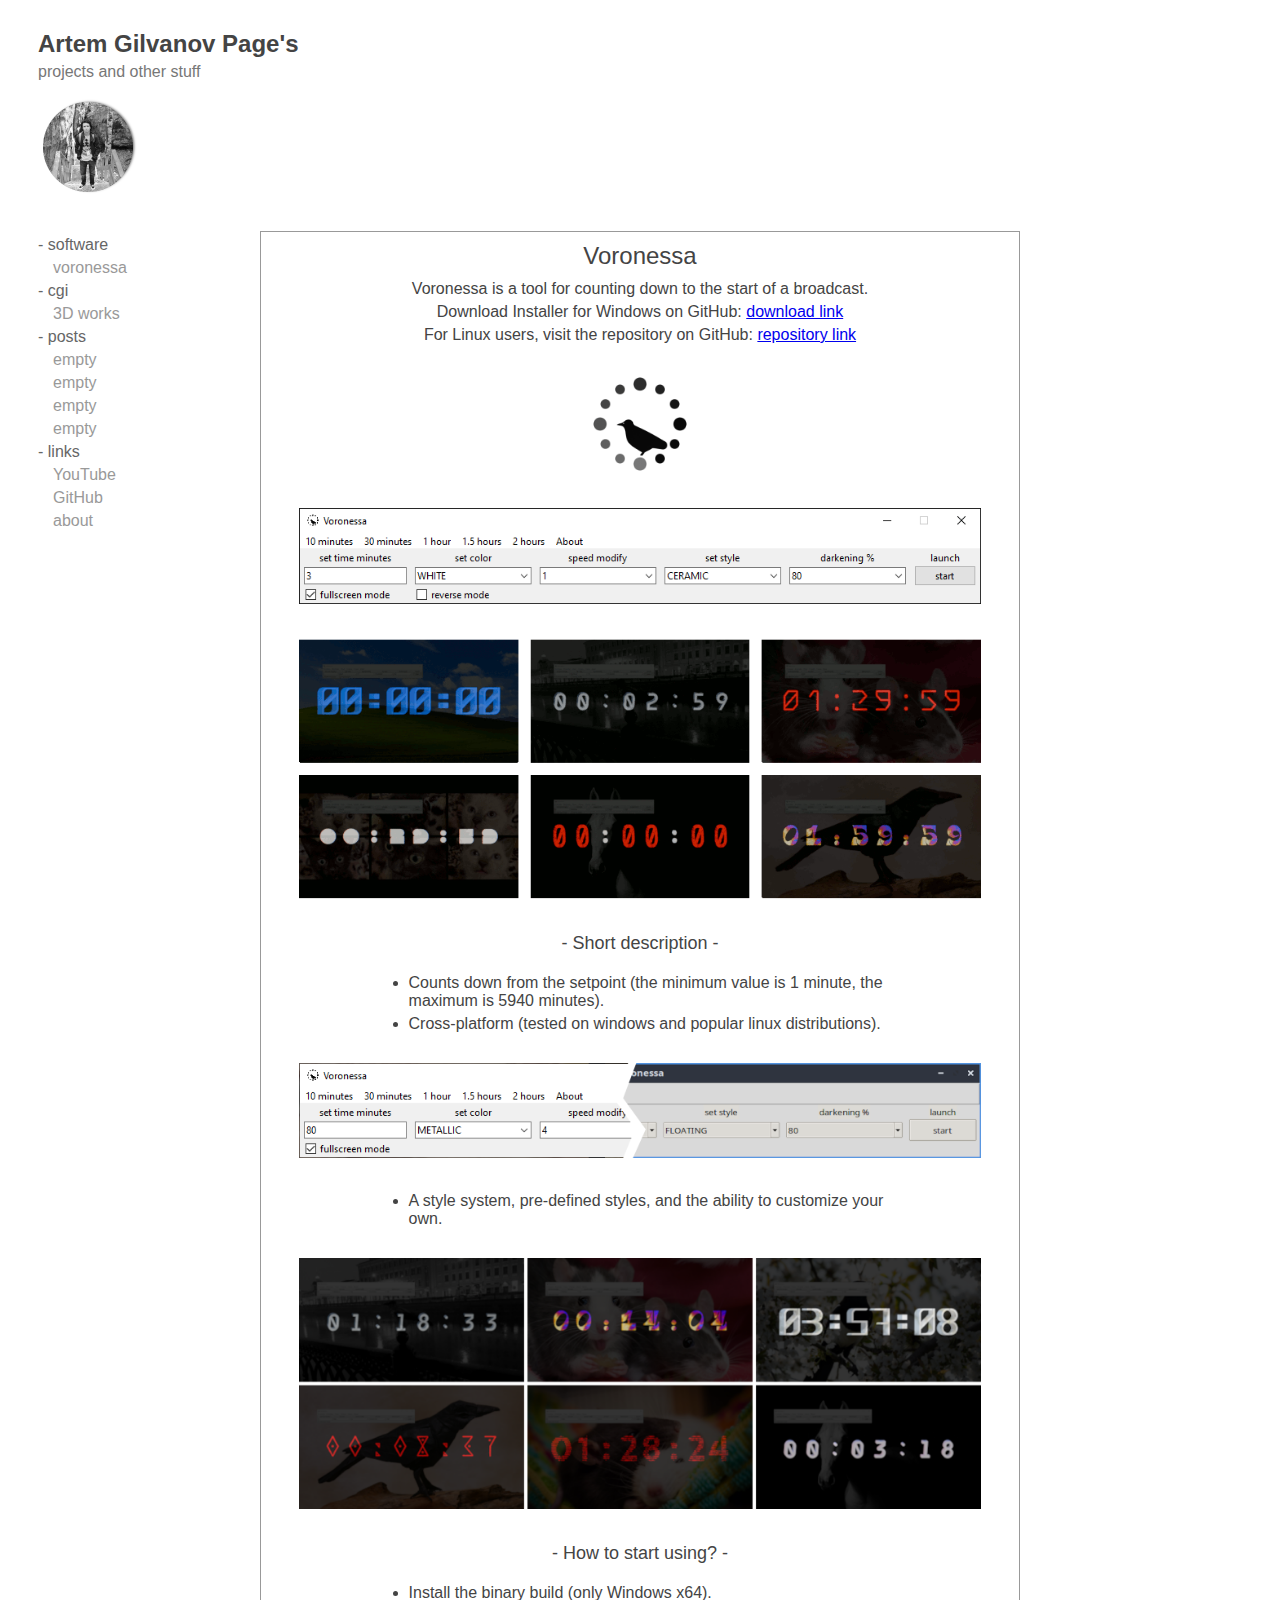
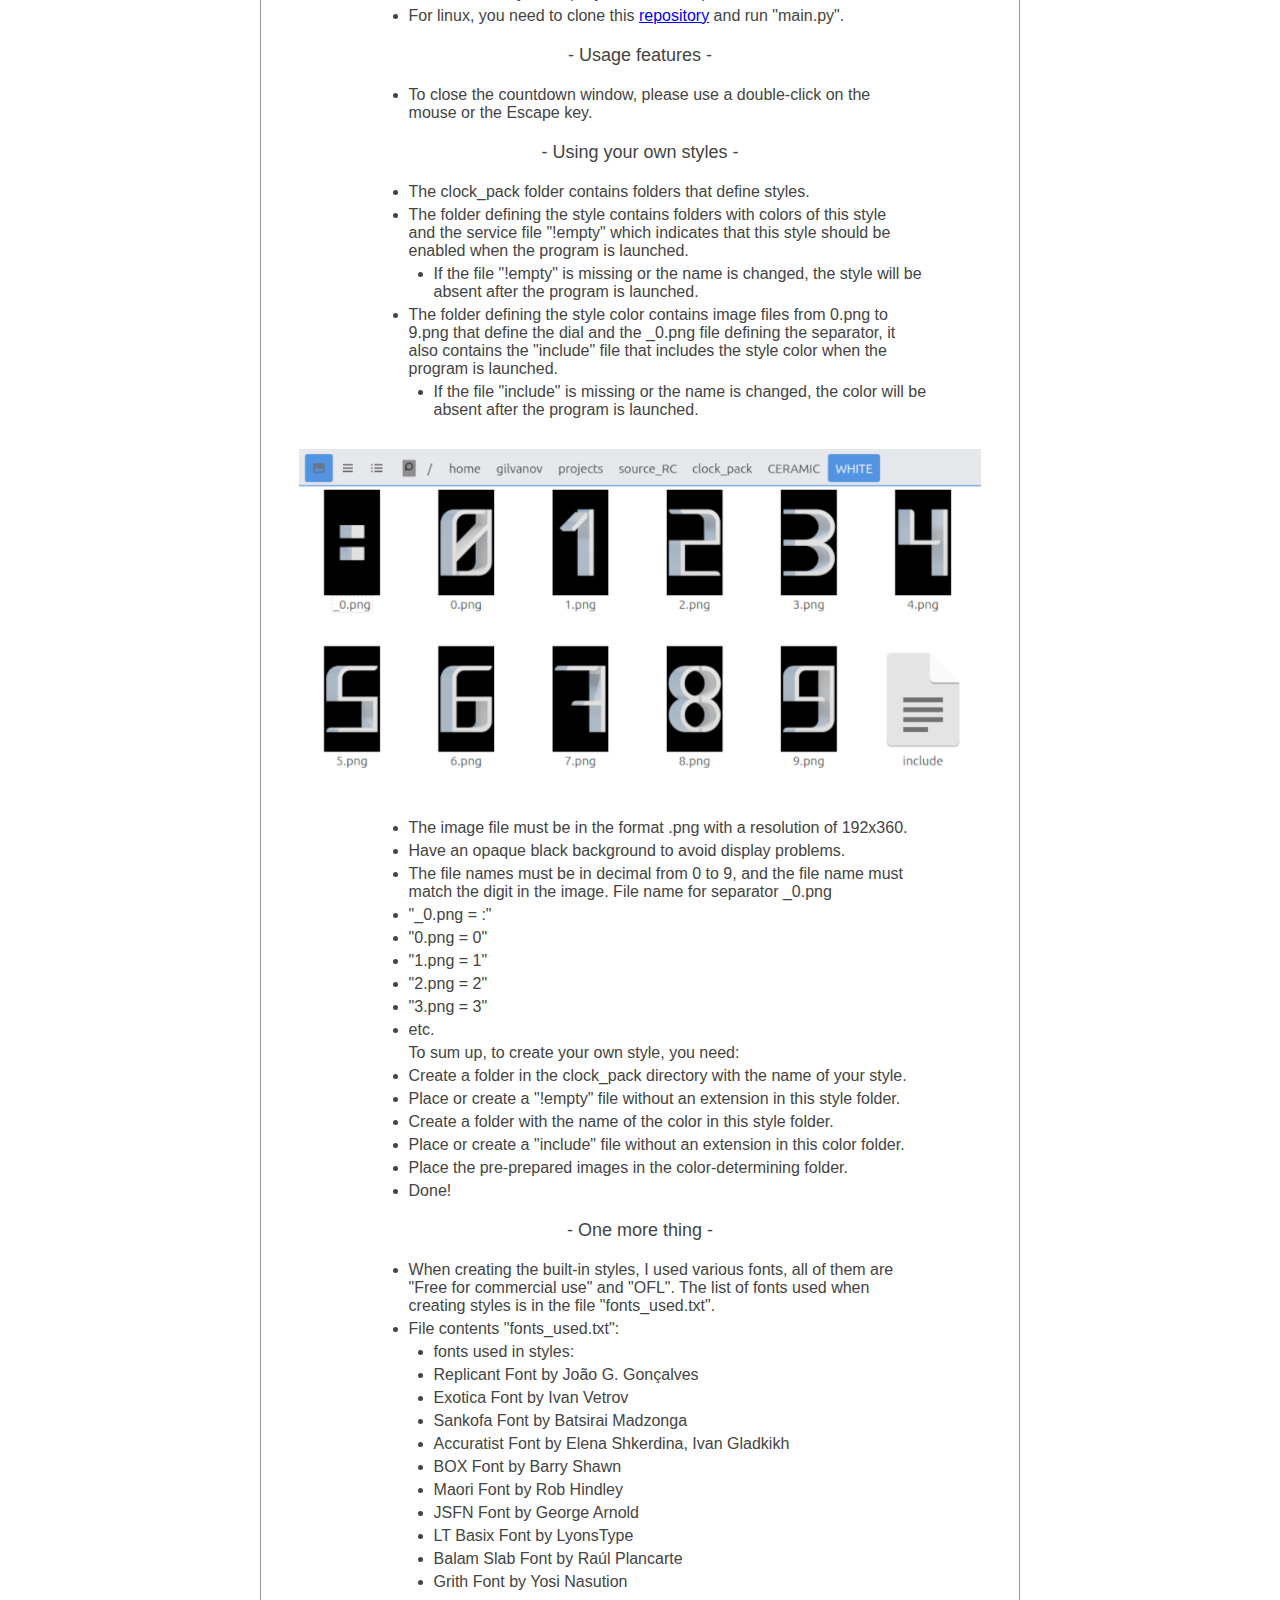
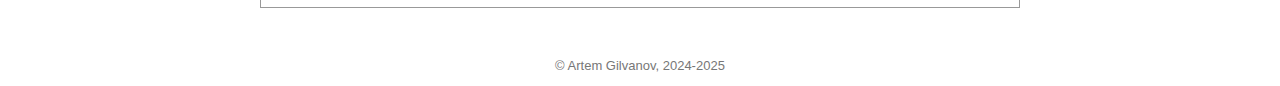
==== voronessa.html @ c4e504c0 "update" ====
<!DOCTYPE HTML>
<html>
<head>
<title>Artem Gilvanov Page's</title>
<link rel="stylesheet" href="style.css">
</head>
<body>

<div class="header">
<h2 class="header_logo">Artem Gilvanov Page's</h2>
<p class="header_title">projects and other stuff</p>
<div class="logo_image">
<a href="index.html"><img src="logo.png" alt="it's me" width="100" height="100"></a>
</div>
</div>

<div class="sidebar">
<p class="menu_item">- software</p>
<p class="menu_item_margin"><a class="link" href="voronessa.html">voronessa</a></p>

<p class="menu_item">- cgi</p>
<p class="menu_item_margin"><a class="link" href="three_d.html">3D works</a></p>

<p class="menu_item">- posts</p>
<p class="menu_item_margin"><a class="link" href="post_1.html">empty</a></p>
<p class="menu_item_margin"><a class="link" href="post_2.html">empty</a></p>
<p class="menu_item_margin"><a class="link" href="post_3.html">empty</a></p>
<p class="menu_item_margin"><a class="link" href="post_4.html">empty</a></p>

<p class="menu_item">- links</p>
<p class="menu_item_margin"><a class="link" href="https://youtube.com/@g-metra">YouTube</a></p>
<p class="menu_item_margin"><a class="link" href="https://github.com/g-metra">GitHub</a></p>
<p class="menu_item_margin"><a class="link" href="about.html">about</a></p>
</div>

<div class="content_box">
<p class="content_title">Voronessa</p>
<p class="content_label">Voronessa is a tool for counting down to the start of a broadcast.</p>
<p class="content_label">Download Installer for Windows on GitHub: <a href="https://github.com/g-metra/voronessa/releases/tag/v1.0.3">download link</a></p>
<p class="content_label">For Linux users, visit the repository on GitHub: <a href="https://github.com/g-metra/voronessa">repository link</a></p>

<div class="image_box">
<img class="content_image" src="voronessa_icon.png" width="100" height="100">
</div>

<div class="image_box">
<img class="content_image" src="voronessa_app.png" width="836" height="117">
</div>

<div class="image_box">
<img class="content_image" src="voronessa_animation.gif" width="836" height="320">
</div>

<p class="content_heading">- Short description -</p>
<ul>
<li class="content_list">Counts down from the setpoint (the minimum value is 1 minute, the maximum is 5940 minutes).</li>
<li class="content_list">Cross-platform (tested on windows and popular linux distributions).</li>
</ul>

<div class="image_box">
<img class="content_image" src="voronessa_crossplatform.png" width="836" height="117">
</div>

<ul>
<li class="content_list">A style system, pre-defined styles, and the ability to customize your own.</li>
</ul>

<div class="image_box">
<img class="content_image" src="voronessa_styles.png" width="836" height="307">
</div>

<p class="content_heading">- How to start using? -</p>
<ul>
<li class="content_list">Install the binary build (only Windows x64).</li>
<li class="content_list">For linux, you need to clone this <a href="https://github.com/g-metra/voronessa">repository</a> and run "main.py".</li>
</ul>

<p class="content_heading">- Usage features -</p>
<ul>
<li class="content_list">To close the countdown window, please use a double-click on the mouse or the Escape key.</li>
</ul>

<p class="content_heading">- Using your own styles -</p>
<ul>
<li class="content_list">The clock_pack folder contains folders that define styles.</li>
<li class="content_list">The folder defining the style contains folders with colors of this style and the service file "!empty" which indicates that this style should be enabled when the program is launched.</li>
<li class="content_list content_list_offset">If the file "!empty" is missing or the name is changed, the style will be absent after the program is launched.</li>
<li class="content_list">The folder defining the style color contains image files from 0.png to 9.png that define the dial and the _0.png file defining the separator, it also contains the "include" file that includes the style color when the program is launched.</li>
<li class="content_list content_list_offset">If the file "include" is missing or the name is changed, the color will be absent after the program is launched.</li>
</ul>

<div class="image_box">
<img class="content_image" src="voronessa_styles_directory.png" width="836" height="307">
</div>

<ul>
<li class="content_list">The image file must be in the format .png with a resolution of 192x360.</li>
<li class="content_list">Have an opaque black background to avoid display problems.</li>
<li class="content_list">The file names must be in decimal from 0 to 9, and the file name must match the digit in the image. File name for separator _0.png</li>
<li class="content_list">"_0.png = :"</li>
<li class="content_list">"0.png = 0"</li>
<li class="content_list">"1.png = 1"</li>
<li class="content_list">"2.png = 2"</li>
<li class="content_list">"3.png = 3"</li>
<li class="content_list">etc.</li>
<p class="content_list">To sum up, to create your own style, you need:</p>
<li class="content_list">Create a folder in the clock_pack directory with the name of your style.</li>
<li class="content_list">Place or create a "!empty" file without an extension in this style folder.</li>
<li class="content_list">Create a folder with the name of the color in this style folder.</li>
<li class="content_list">Place or create a "include" file without an extension in this color folder.</li>
<li class="content_list">Place the pre-prepared images in the color-determining folder.</li>
<li class="content_list">Done!</li>
</ul>

<p class="content_heading">- One more thing -</p>

<ul>
<li class="content_list">When creating the built-in styles, I used various fonts, all of them are "Free for commercial use" and "OFL". The list of fonts used when creating styles is in the file "fonts_used.txt".</li>
<li class="content_list">File contents "fonts_used.txt":</li>
<li class="content_list content_list_offset">fonts used in styles:</li>
<li class="content_list content_list_offset">Replicant Font by João G. Gonçalves</li>
<li class="content_list content_list_offset">Exotica Font by Ivan Vetrov</li>
<li class="content_list content_list_offset">Sankofa Font by Batsirai Madzonga</li>
<li class="content_list content_list_offset">Accuratist Font by Elena Shkerdina, Ivan Gladkikh</li>
<li class="content_list content_list_offset">BOX Font by Barry Shawn</li>
<li class="content_list content_list_offset">Maori Font by Rob Hindley</li>
<li class="content_list content_list_offset">JSFN Font by George Arnold</li>
<li class="content_list content_list_offset">LT Basix Font by LyonsType</li>
<li class="content_list content_list_offset">Balam Slab Font by Raúl Plancarte</li>
<li class="content_list content_list_offset">Grith Font by Yosi Nasution</li>
</ul>


</div>

<div class="footer">
<p class="footer_label">© Artem Gilvanov, 2024-2025</p>
</div>
</body>
</html>
---- style.css ----
.header{
    margin-top: 30px;
    margin-bottom: 30px;
}

.sidebar {
    float: left;
    width: 15%;
}

.content_box {
    width: 60%;
    margin-left: auto;
    margin-right: auto;
    border-width: thin;
    border-style: solid;
    border-color: #999999;
    margin-bottom: 50px;
}

.footer {
    width: 50%;
    margin-left: auto;
    margin-right: auto;
}

.footer_label {
    font-family: Arial, Helvetica, Ubuntu, Liberation;
    color: #777777;
    font-size: small;
    text-align: center;
}

.content_title {
    text-align: center;
    color: #444444;
    font-family: Arial, Helvetica, Ubuntu, Liberation;
    font-size: x-large;
    margin-top: 10px;
    margin-bottom: 10px;
    width: 70%;
    margin-left: auto;
    margin-right: auto;
}

.content_label {
    text-align: center;
    color: #444444;
    font-family: Arial, Helvetica, Ubuntu, Liberation;
    font-size: medium;
    margin-top: 5px;
    margin-bottom: 5px;
    width: 70%;
    margin-left: auto;
    margin-right: auto;
}

.content_heading {
    text-align: center;
    color: #444444;
    font-family: Arial, Helvetica, Ubuntu, Liberation;
    font-size: large;
    margin-top: 20px;
    margin-bottom: 20px;
    width: 70%;
    margin-left: auto;
    margin-right: auto;
}

.content_list {
    text-align: left;
    color: #444444;
    font-family: Arial, Helvetica, Ubuntu, Liberation;
    font-size: medium;
    margin-top: 5px;
    margin-bottom: 5px;
    width: 70%;
    margin-left: auto;
    margin-right: auto;
}

.content_list_offset {
    position: relative;
    left: 25px;
}

.content_image {
    max-width: 100%;
    height: auto;
}

.image_box {
    margin-left: auto;
    margin-right: auto;
    margin-top: 30px;
    margin-bottom: 30px;
    width: 90%;
    text-align: center;
}

.link:link {
    font-family: Arial, Helvetica, Ubuntu, Liberation;
    color: #999999;
    font-size: medium;
    margin-top: 5px;
    margin-bottom: 5px;
    text-decoration: none;
}

.link:visited {
    font-family: Arial, Helvetica, Ubuntu, Liberation;
    color: #999999;
    font-size: medium;
    margin-top: 5px;
    margin-bottom: 5px;
}

.link:hover {
    font-family: Arial, Helvetica, Ubuntu, Liberation;
    color: #666666;
    font-size: medium;
    margin-top: 5px;
    margin-bottom: 5px;
}

.link:active {
    font-family: Arial, Helvetica, Ubuntu, Liberation;
    color: #999999;
    font-size: medium;
    margin-top: 5px;
    margin-bottom: 5px;
}

.logo_image {
    margin-left: 30px;
}

.header_logo {
    font-family: Arial, Helvetica, Ubuntu, Liberation;
    color: #444444;
    font-size: x-large;
    margin-top: 5px;
    margin-bottom: 5px;
    margin-left: 30px;
}

.header_title {
    font-family: Arial, Helvetica, Ubuntu, Liberation;
    color: #777777;
    font-size: medium;
    margin-top: 0px;
    margin-left: 30px;
}

.menu_item {
    font-family: Arial, Helvetica, Ubuntu, Liberation;
    color: #666666;
    font-size: medium;
    margin-top: 5px;
    margin-bottom: 5px;
    margin-left: 30px;
}

.menu_item_margin {
    font-family: Arial, Helvetica, Ubuntu, Liberation;
    color: #888888;
    font-size: medium;
    margin-top: 5px;
    margin-bottom: 5px;
    margin-left: 45px;
}
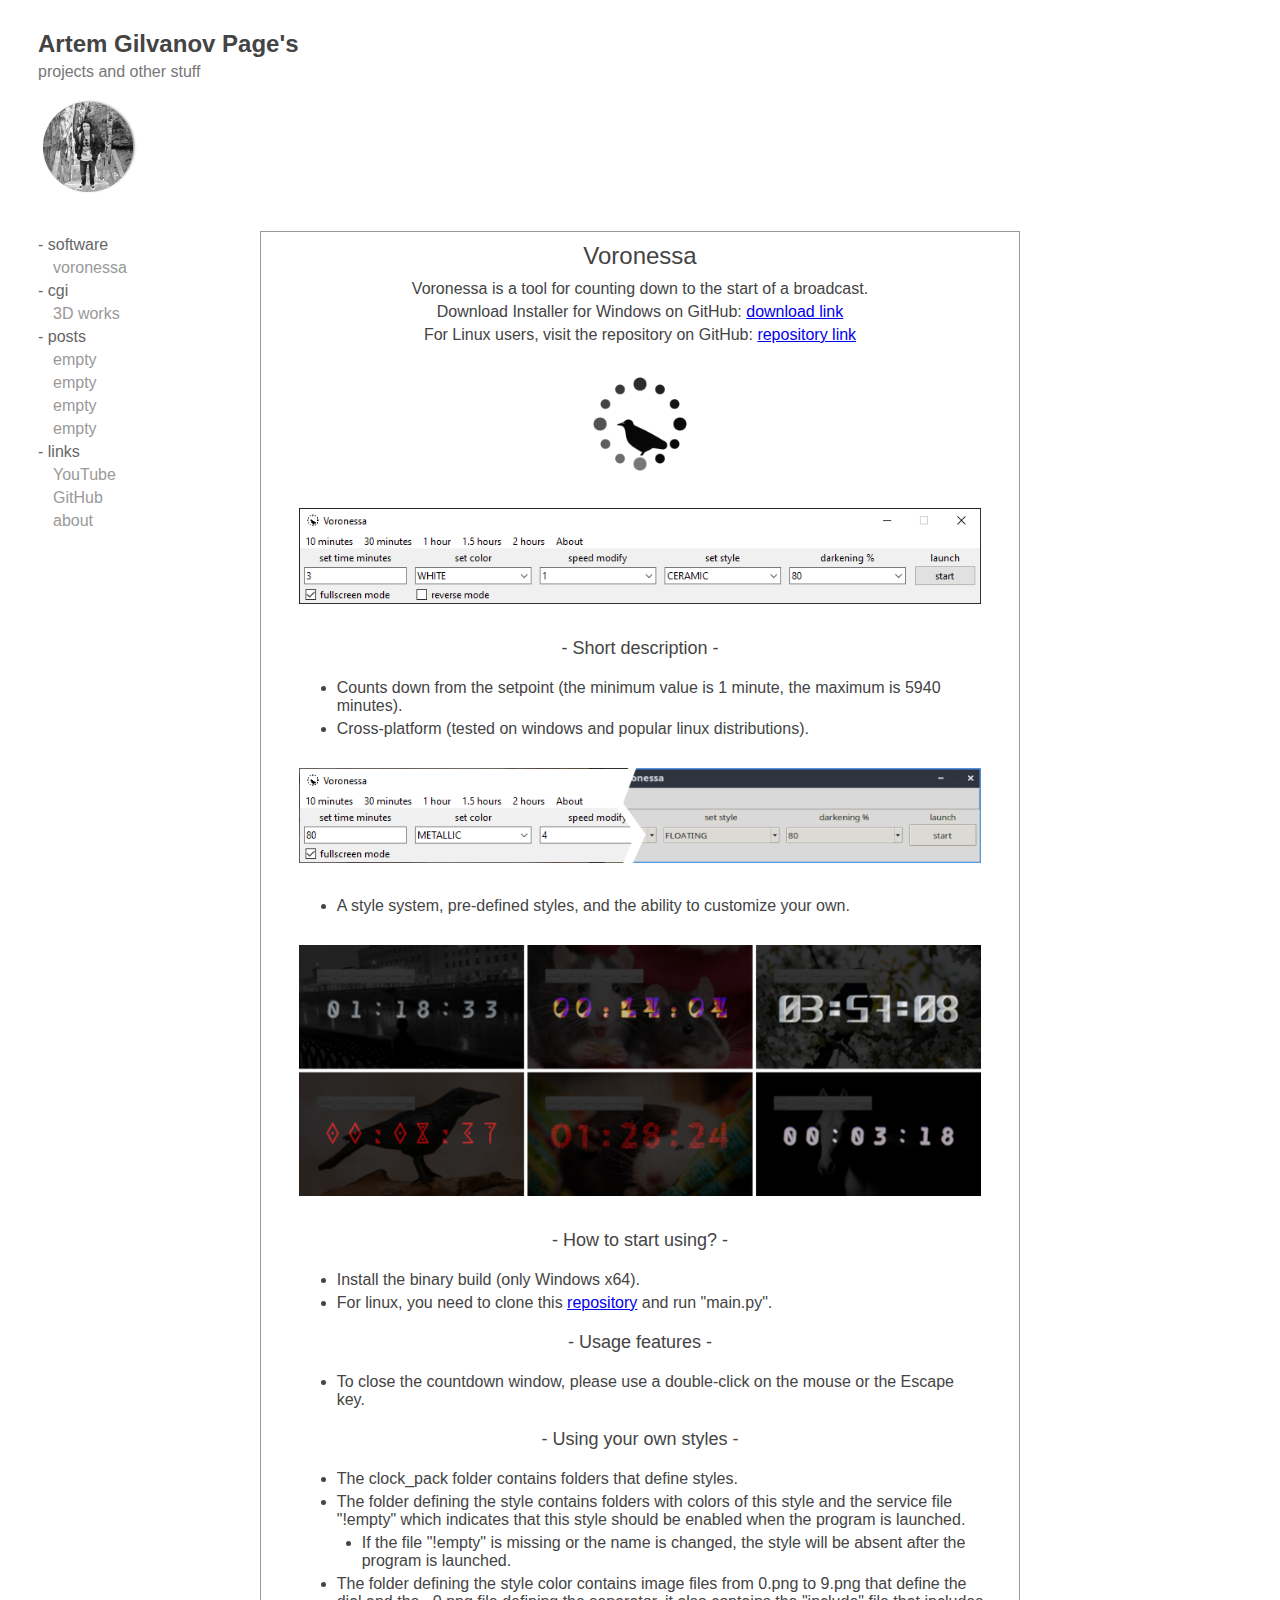
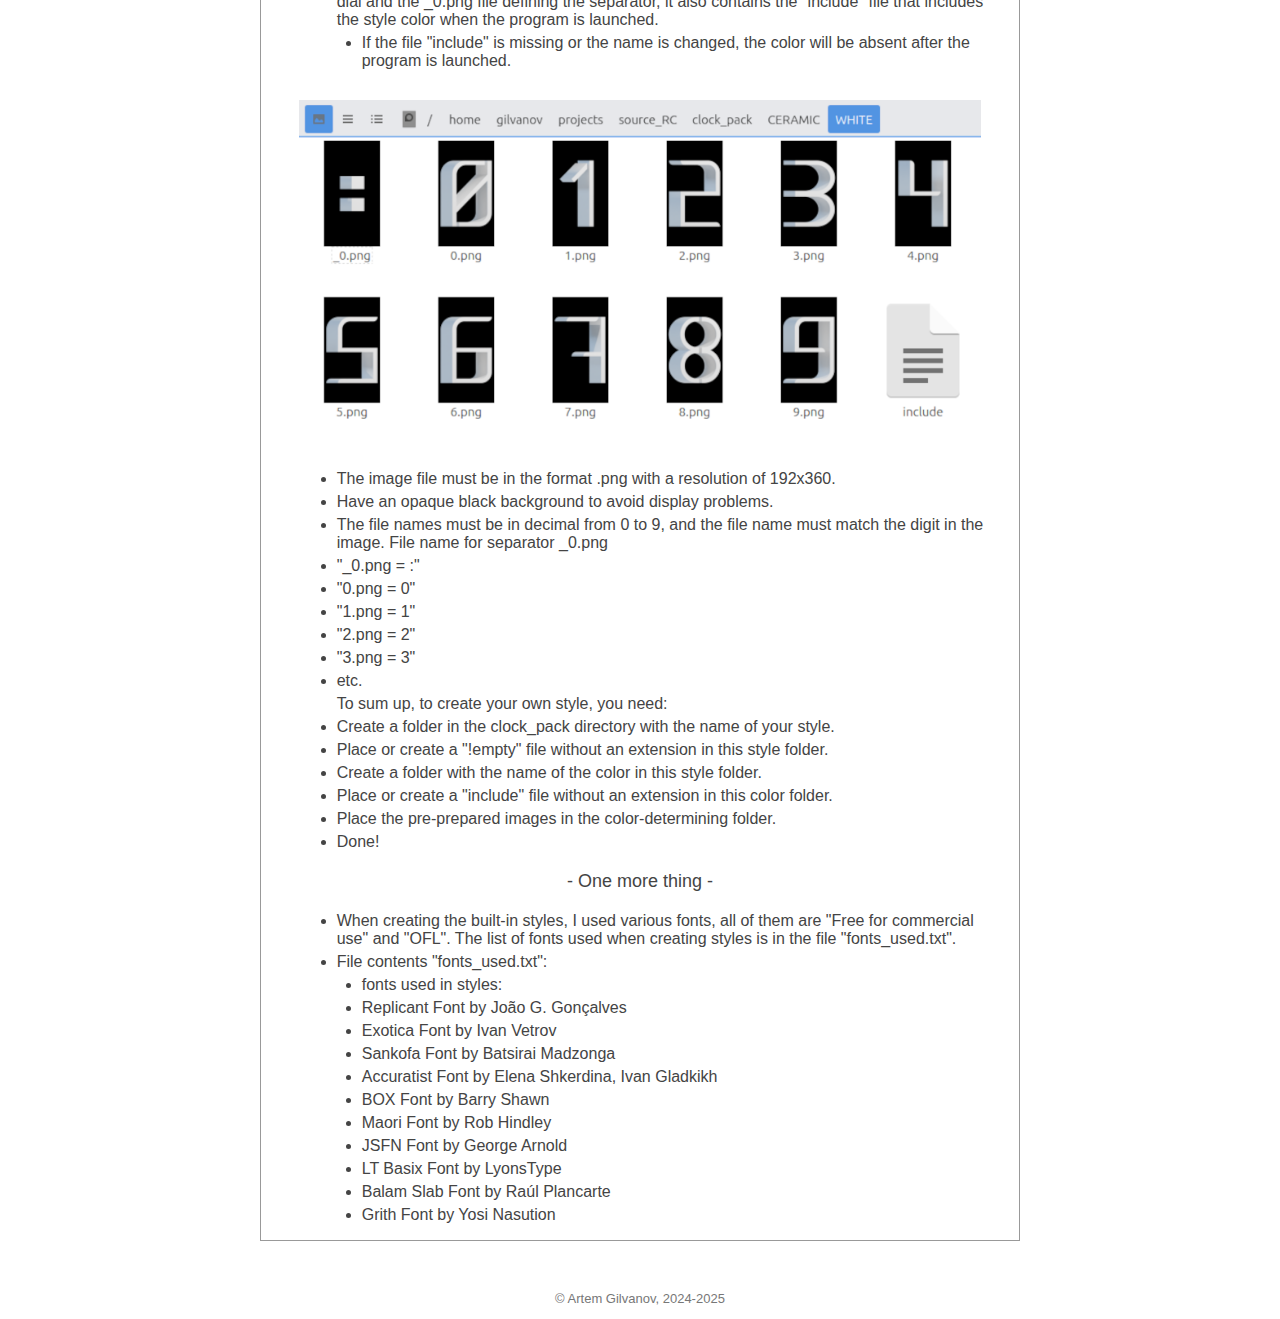
==== commit 939bb2c2: "update" ====
--- a/voronessa.html
+++ b/voronessa.html
@@ -45,10 +45,6 @@
 
 <div class="image_box">
 <img class="content_image" src="voronessa_app.png" width="836" height="117">
-</div>
-
-<div class="image_box">
-<img class="content_image" src="voronessa_animation.gif" width="836" height="320">
 </div>
 
 <p class="content_heading">- Short description -</p>
--- a/style.css
+++ b/style.css
@@ -38,7 +38,7 @@
     font-size: x-large;
     margin-top: 10px;
     margin-bottom: 10px;
-    width: 70%;
+    width: 90%;
     margin-left: auto;
     margin-right: auto;
 }
@@ -50,7 +50,7 @@
     font-size: medium;
     margin-top: 5px;
     margin-bottom: 5px;
-    width: 70%;
+    width: 90%;
     margin-left: auto;
     margin-right: auto;
 }
@@ -62,7 +62,7 @@
     font-size: large;
     margin-top: 20px;
     margin-bottom: 20px;
-    width: 70%;
+    width: 90%;
     margin-left: auto;
     margin-right: auto;
 }
@@ -74,7 +74,7 @@
     font-size: medium;
     margin-top: 5px;
     margin-bottom: 5px;
-    width: 70%;
+    width: 90%;
     margin-left: auto;
     margin-right: auto;
 }
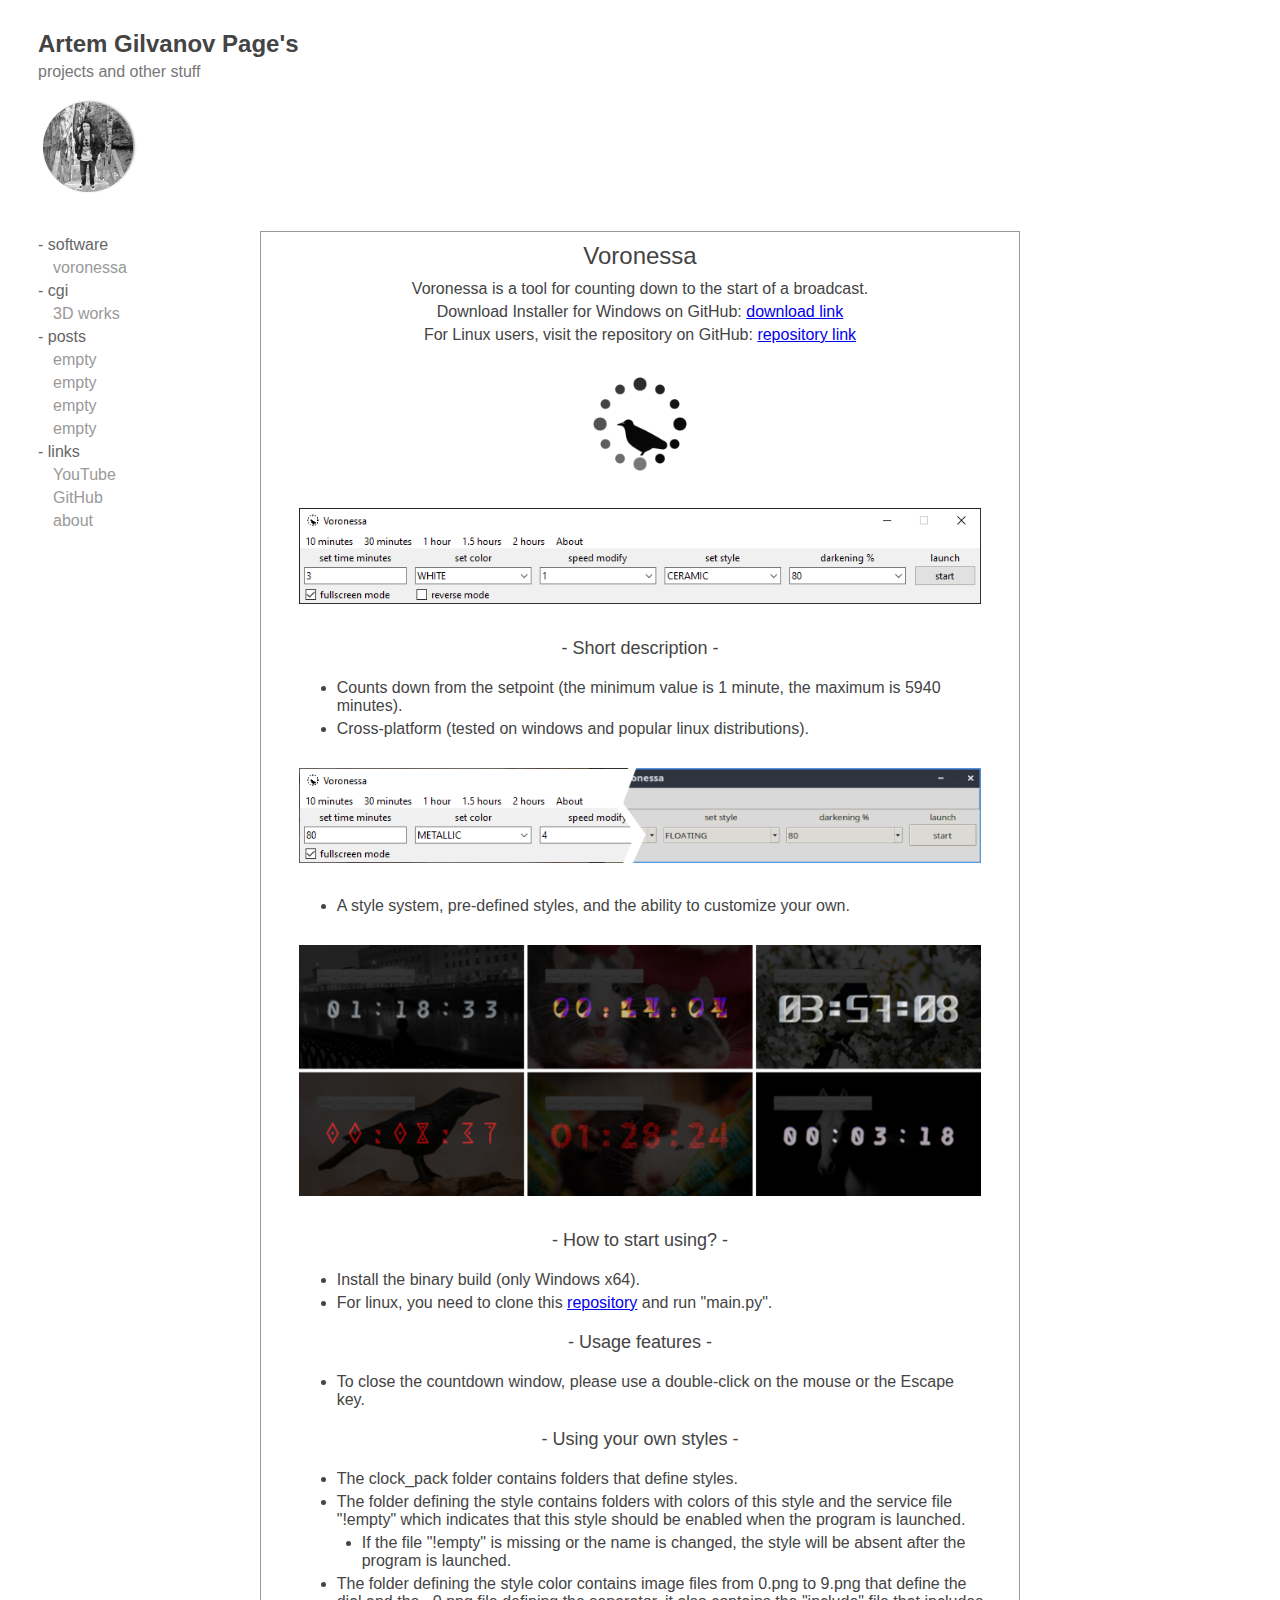
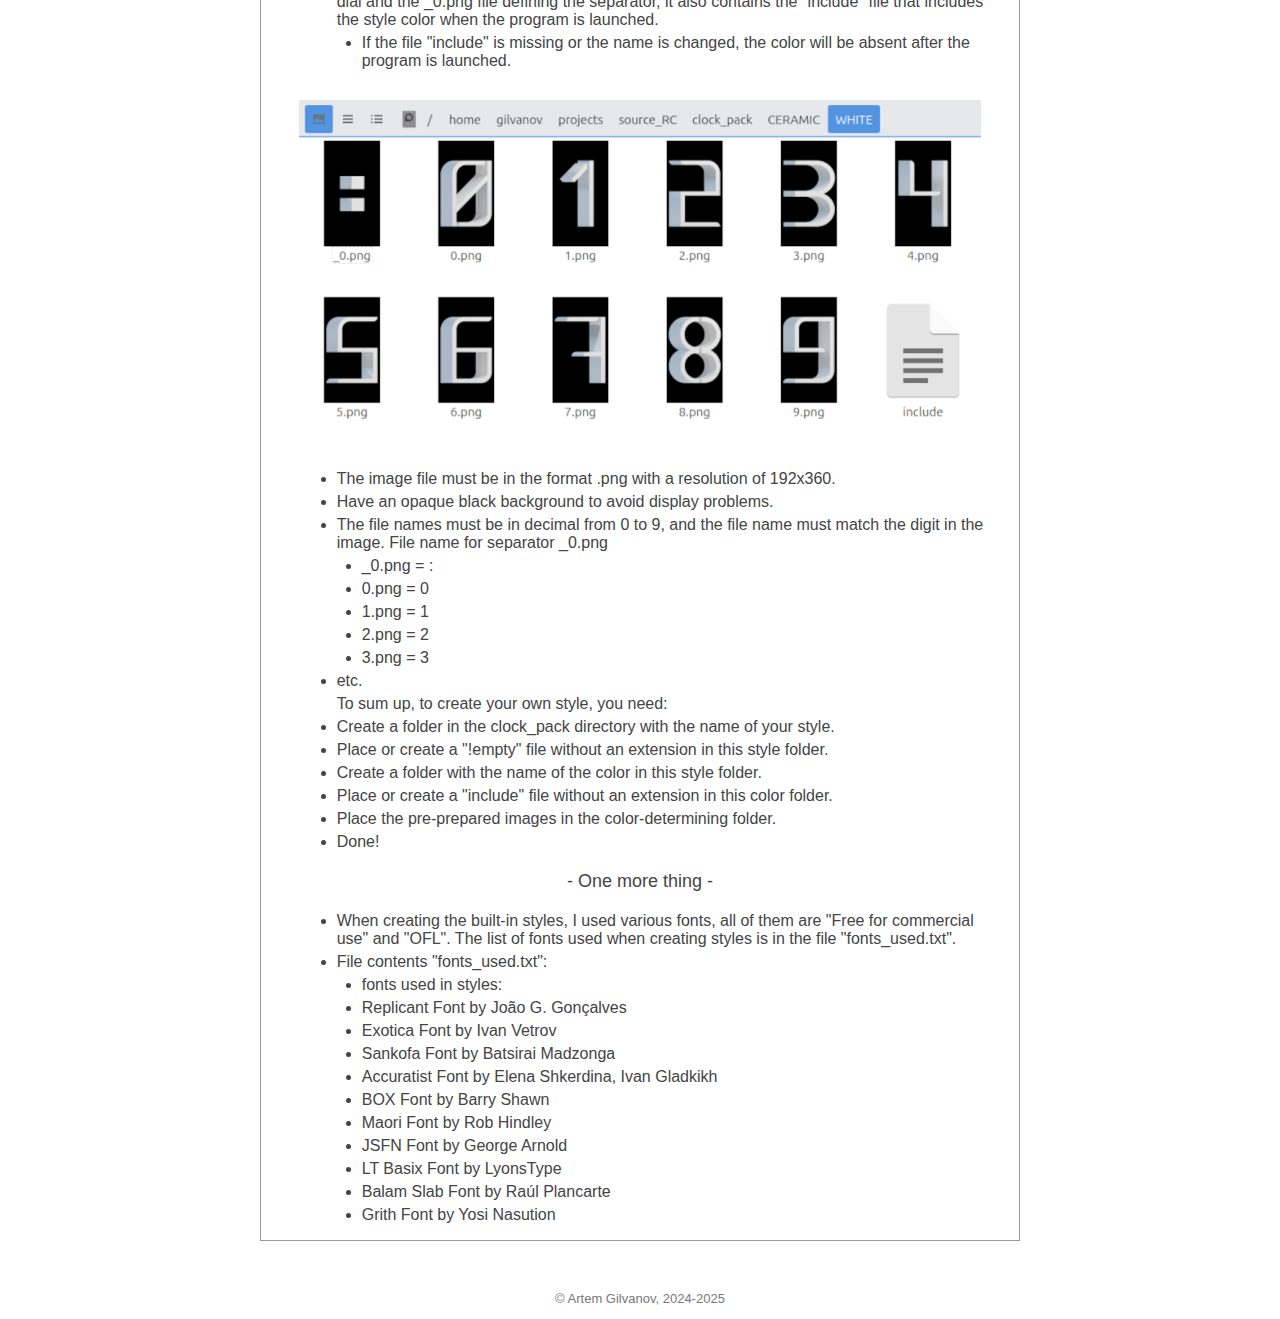
==== commit 34a5cdac: "update" ====
--- a/voronessa.html
+++ b/voronessa.html
@@ -93,11 +93,11 @@
 <li class="content_list">The image file must be in the format .png with a resolution of 192x360.</li>
 <li class="content_list">Have an opaque black background to avoid display problems.</li>
 <li class="content_list">The file names must be in decimal from 0 to 9, and the file name must match the digit in the image. File name for separator _0.png</li>
-<li class="content_list">"_0.png = :"</li>
-<li class="content_list">"0.png = 0"</li>
-<li class="content_list">"1.png = 1"</li>
-<li class="content_list">"2.png = 2"</li>
-<li class="content_list">"3.png = 3"</li>
+<li class="content_list content_list_offset">_0.png = :</li>
+<li class="content_list content_list_offset">0.png = 0</li>
+<li class="content_list content_list_offset">1.png = 1</li>
+<li class="content_list content_list_offset">2.png = 2</li>
+<li class="content_list content_list_offset">3.png = 3</li>
 <li class="content_list">etc.</li>
 <p class="content_list">To sum up, to create your own style, you need:</p>
 <li class="content_list">Create a folder in the clock_pack directory with the name of your style.</li>
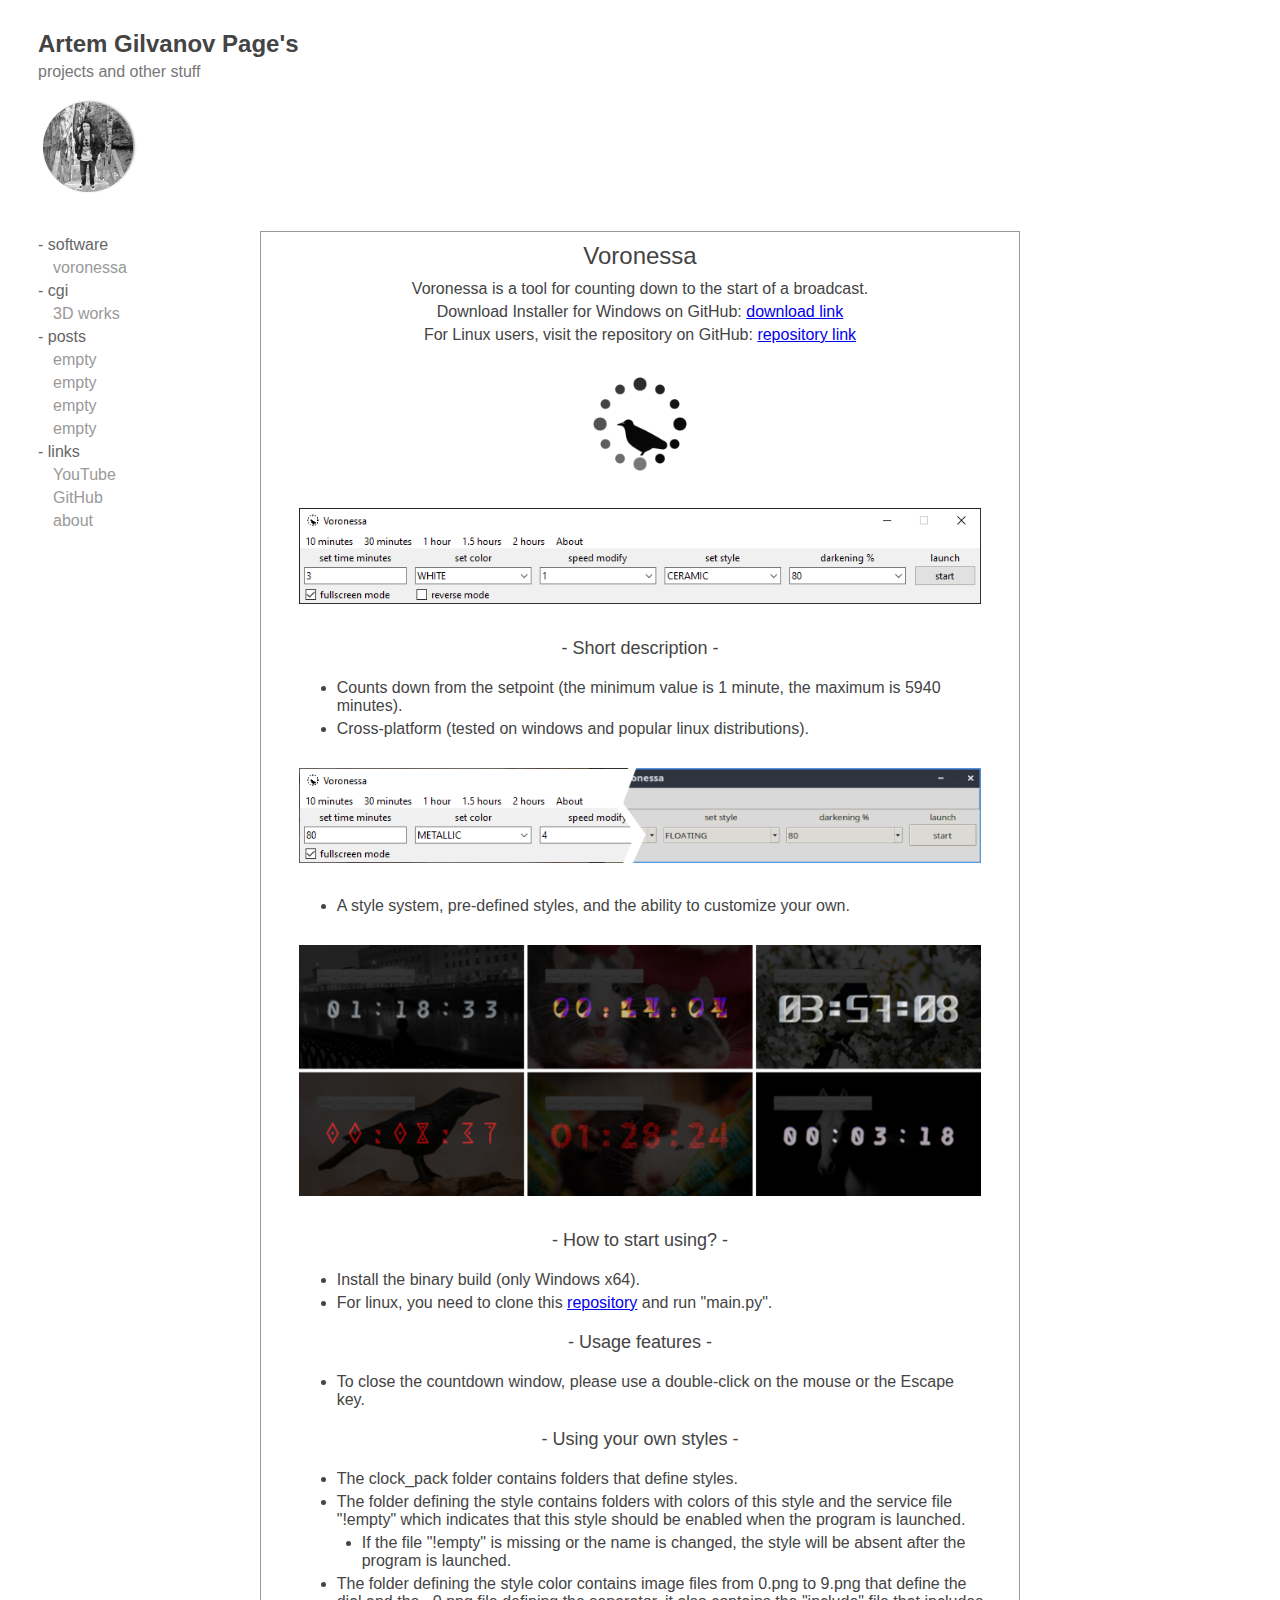
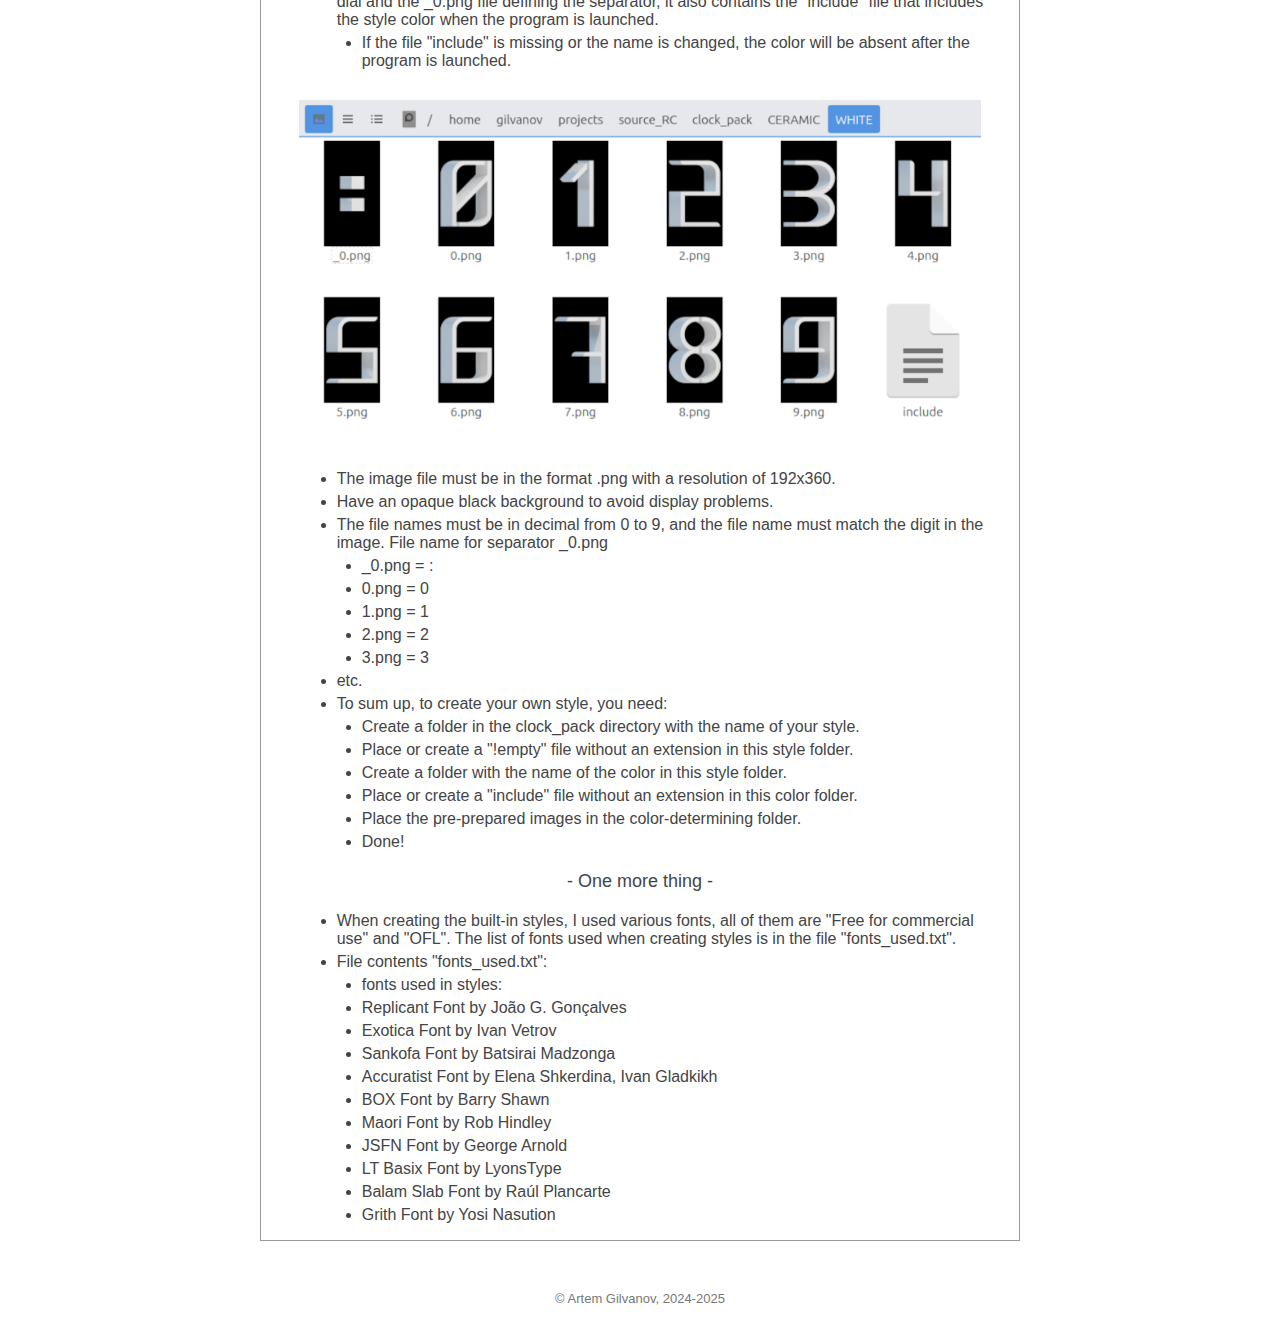
==== commit c13fa87b: "update" ====
--- a/voronessa.html
+++ b/voronessa.html
@@ -99,13 +99,13 @@
 <li class="content_list content_list_offset">2.png = 2</li>
 <li class="content_list content_list_offset">3.png = 3</li>
 <li class="content_list">etc.</li>
-<p class="content_list">To sum up, to create your own style, you need:</p>
-<li class="content_list">Create a folder in the clock_pack directory with the name of your style.</li>
-<li class="content_list">Place or create a "!empty" file without an extension in this style folder.</li>
-<li class="content_list">Create a folder with the name of the color in this style folder.</li>
-<li class="content_list">Place or create a "include" file without an extension in this color folder.</li>
-<li class="content_list">Place the pre-prepared images in the color-determining folder.</li>
-<li class="content_list">Done!</li>
+<li class="content_list">To sum up, to create your own style, you need:</li>
+<li class="content_list content_list_offset">Create a folder in the clock_pack directory with the name of your style.</li>
+<li class="content_list content_list_offset">Place or create a "!empty" file without an extension in this style folder.</li>
+<li class="content_list content_list_offset">Create a folder with the name of the color in this style folder.</li>
+<li class="content_list content_list_offset">Place or create a "include" file without an extension in this color folder.</li>
+<li class="content_list content_list_offset">Place the pre-prepared images in the color-determining folder.</li>
+<li class="content_list content_list_offset">Done!</li>
 </ul>
 
 <p class="content_heading">- One more thing -</p>
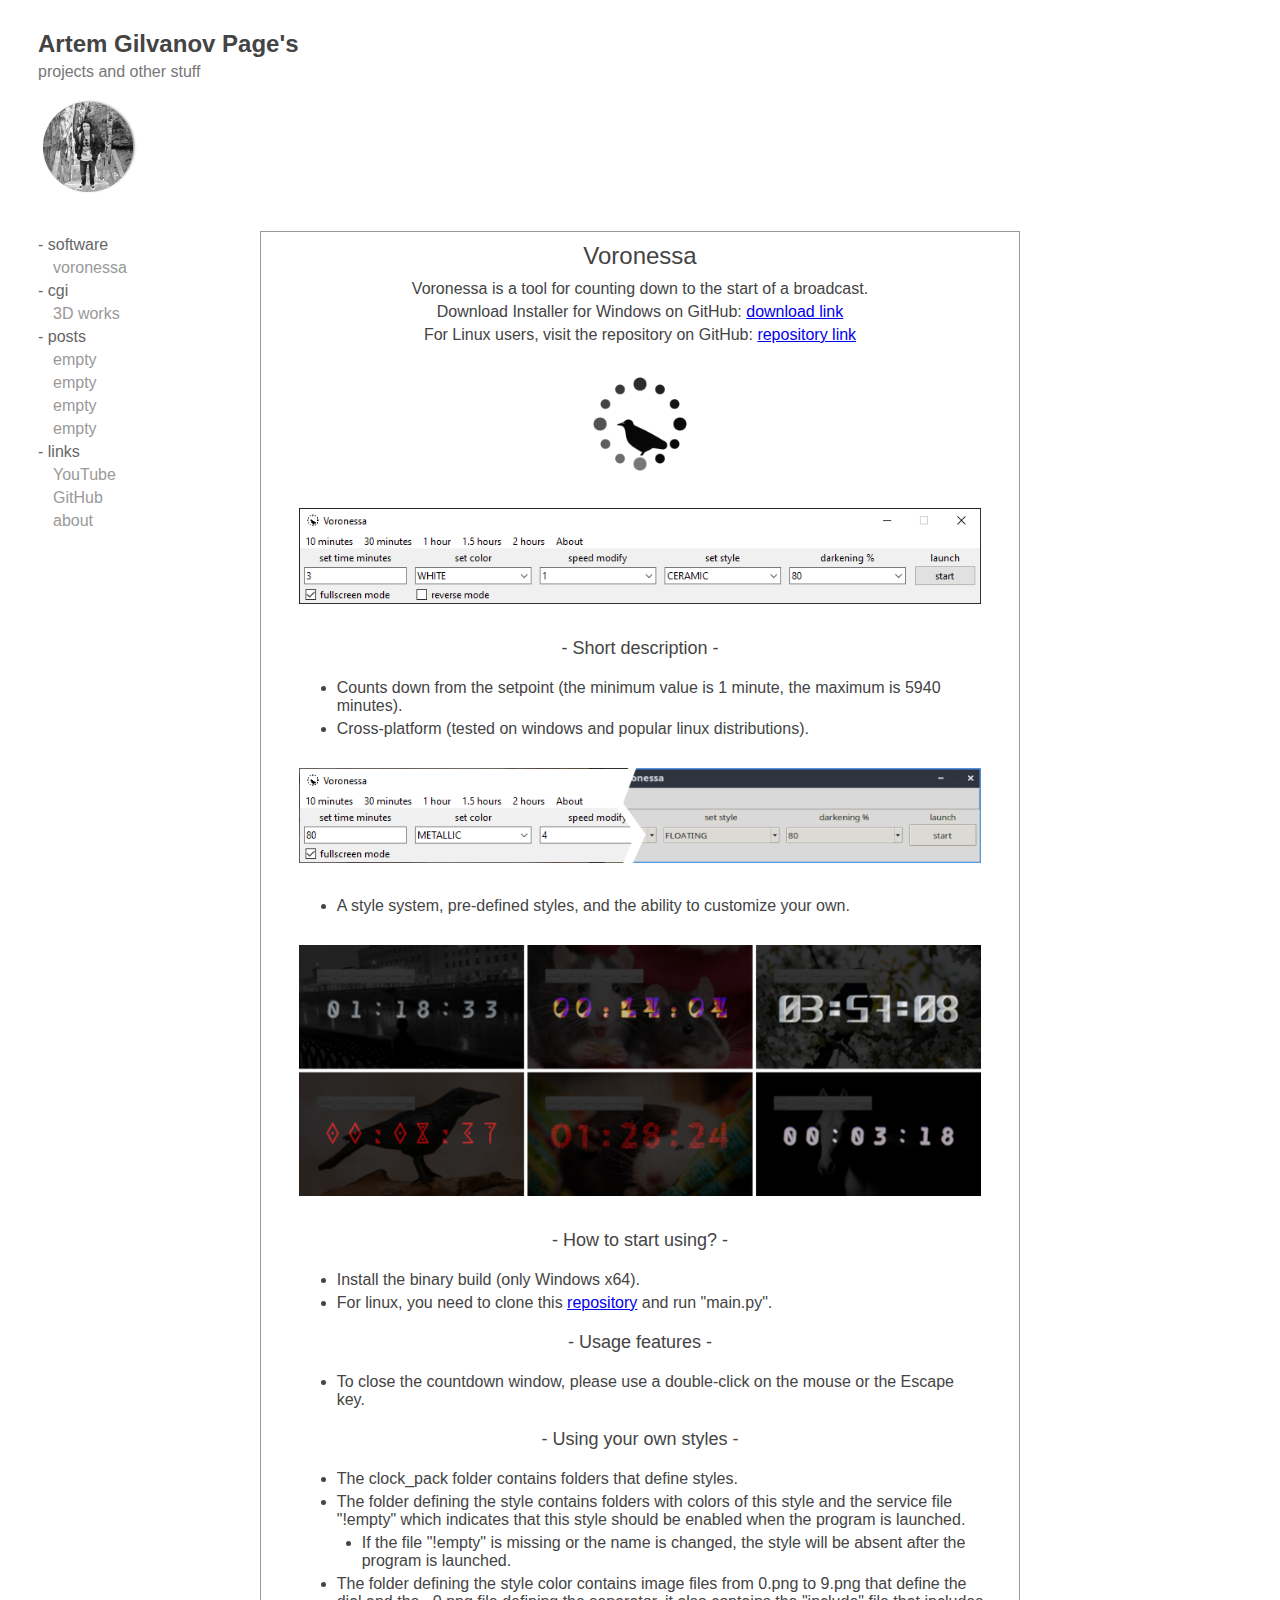
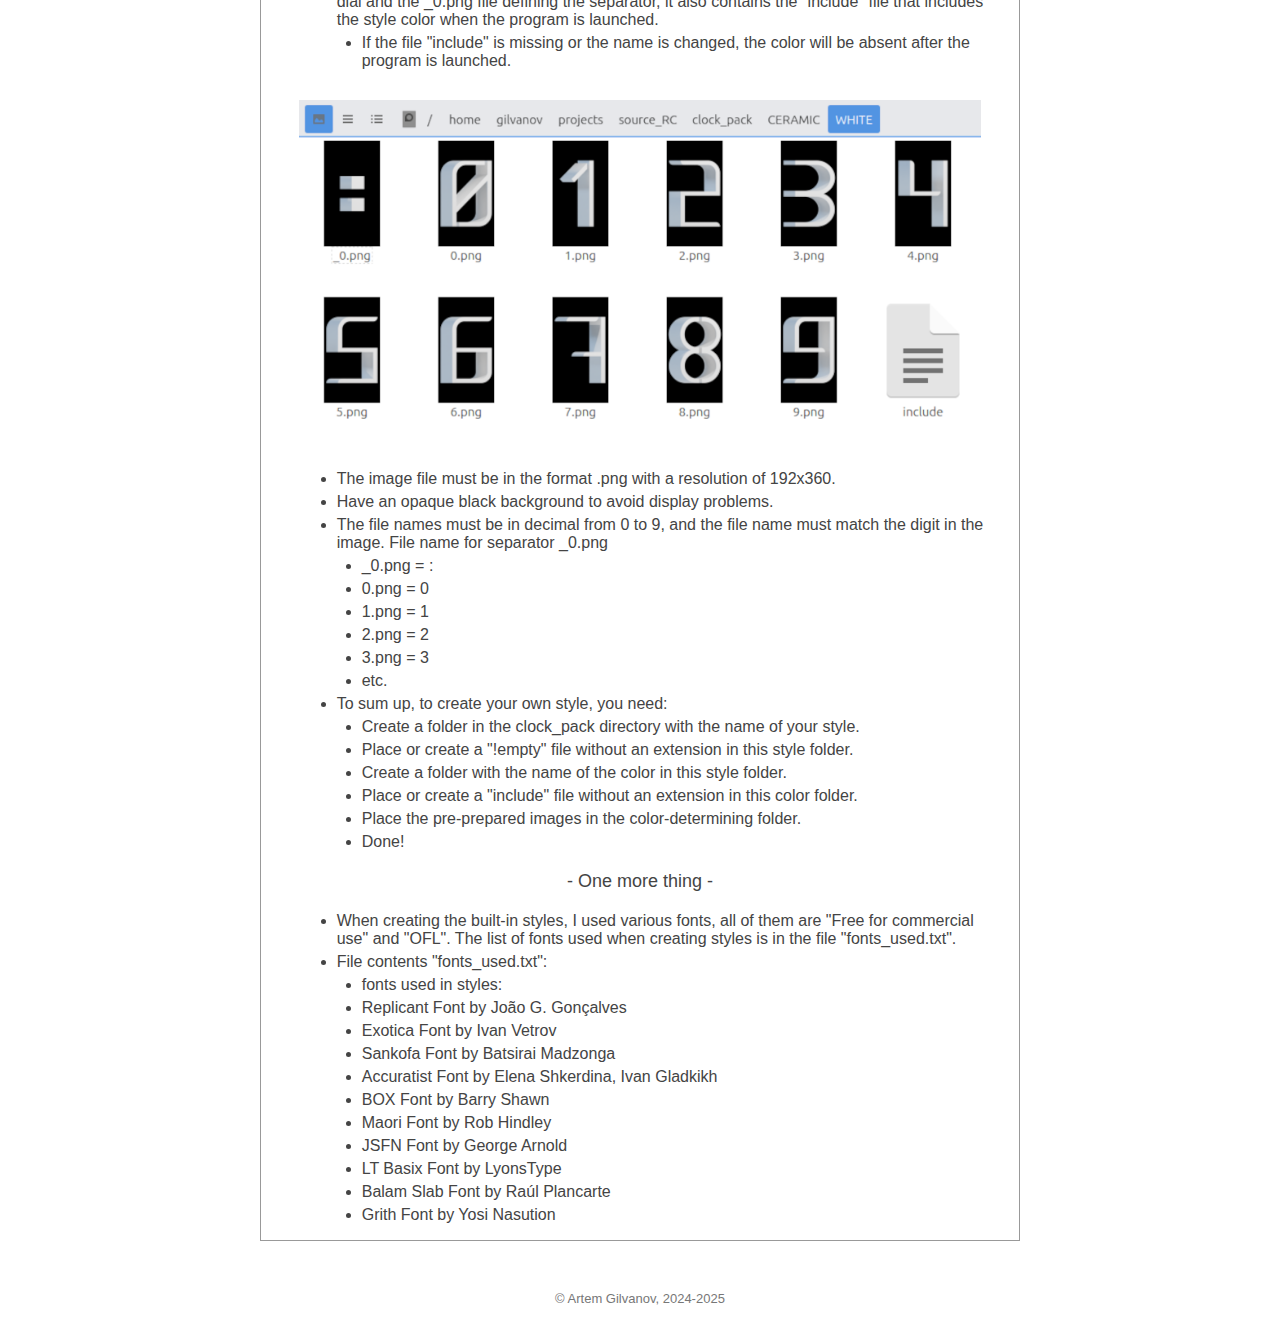
==== commit 23757cb0: "update" ====
--- a/voronessa.html
+++ b/voronessa.html
@@ -2,7 +2,7 @@
 <html>
 <head>
 <title>Artem Gilvanov Page's</title>
-<link rel="stylesheet" href="style.css">
+<link rel="stylesheet" href="resources/style.css">
 </head>
 <body>
 
@@ -10,7 +10,7 @@
 <h2 class="header_logo">Artem Gilvanov Page's</h2>
 <p class="header_title">projects and other stuff</p>
 <div class="logo_image">
-<a href="index.html"><img src="logo.png" alt="it's me" width="100" height="100"></a>
+<a href="index.html"><img src="resources/general/icon.png" alt="it's me" width="100" height="100"></a>
 </div>
 </div>
 
@@ -40,11 +40,11 @@
 <p class="content_label">For Linux users, visit the repository on GitHub: <a href="https://github.com/g-metra/voronessa">repository link</a></p>
 
 <div class="image_box">
-<img class="content_image" src="voronessa_icon.png" width="100" height="100">
+<img class="content_image" src="resources/voronessa/voronessa_icon.png" width="100" height="100">
 </div>
 
 <div class="image_box">
-<img class="content_image" src="voronessa_app.png" width="836" height="117">
+<img class="content_image" src="resources/voronessa/voronessa_app.png" width="836" height="117">
 </div>
 
 <p class="content_heading">- Short description -</p>
@@ -54,7 +54,7 @@
 </ul>
 
 <div class="image_box">
-<img class="content_image" src="voronessa_crossplatform.png" width="836" height="117">
+<img class="content_image" src="resources/voronessa/voronessa_crossplatform.png" width="836" height="117">
 </div>
 
 <ul>
@@ -62,7 +62,7 @@
 </ul>
 
 <div class="image_box">
-<img class="content_image" src="voronessa_styles.png" width="836" height="307">
+<img class="content_image" src="resources/voronessa/voronessa_styles.png" width="836" height="307">
 </div>
 
 <p class="content_heading">- How to start using? -</p>
@@ -86,7 +86,7 @@
 </ul>
 
 <div class="image_box">
-<img class="content_image" src="voronessa_styles_directory.png" width="836" height="307">
+<img class="content_image" src="resources/voronessa/voronessa_styles_directory.png" width="836" height="307">
 </div>
 
 <ul>
@@ -98,7 +98,7 @@
 <li class="content_list content_list_offset">1.png = 1</li>
 <li class="content_list content_list_offset">2.png = 2</li>
 <li class="content_list content_list_offset">3.png = 3</li>
-<li class="content_list">etc.</li>
+<li class="content_list content_list_offset">etc.</li>
 <li class="content_list">To sum up, to create your own style, you need:</li>
 <li class="content_list content_list_offset">Create a folder in the clock_pack directory with the name of your style.</li>
 <li class="content_list content_list_offset">Place or create a "!empty" file without an extension in this style folder.</li>
--- a/resources/style.css
+++ b/resources/style.css
@@ -0,0 +1,171 @@
+.header{
+    margin-top: 30px;
+    margin-bottom: 30px;
+}
+
+.sidebar {
+    float: left;
+    width: 15%;
+}
+
+.content_box {
+    width: 60%;
+    margin-left: auto;
+    margin-right: auto;
+    border-width: thin;
+    border-style: solid;
+    border-color: #999999;
+    margin-bottom: 50px;
+}
+
+.footer {
+    width: 50%;
+    margin-left: auto;
+    margin-right: auto;
+}
+
+.footer_label {
+    font-family: Arial, Helvetica, Ubuntu, Liberation;
+    color: #777777;
+    font-size: small;
+    text-align: center;
+}
+
+.content_title {
+    text-align: center;
+    color: #444444;
+    font-family: Arial, Helvetica, Ubuntu, Liberation;
+    font-size: x-large;
+    margin-top: 10px;
+    margin-bottom: 10px;
+    width: 90%;
+    margin-left: auto;
+    margin-right: auto;
+}
+
+.content_label {
+    text-align: center;
+    color: #444444;
+    font-family: Arial, Helvetica, Ubuntu, Liberation;
+    font-size: medium;
+    margin-top: 5px;
+    margin-bottom: 5px;
+    width: 90%;
+    margin-left: auto;
+    margin-right: auto;
+}
+
+.content_heading {
+    text-align: center;
+    color: #444444;
+    font-family: Arial, Helvetica, Ubuntu, Liberation;
+    font-size: large;
+    margin-top: 20px;
+    margin-bottom: 20px;
+    width: 90%;
+    margin-left: auto;
+    margin-right: auto;
+}
+
+.content_list {
+    text-align: left;
+    color: #444444;
+    font-family: Arial, Helvetica, Ubuntu, Liberation;
+    font-size: medium;
+    margin-top: 5px;
+    margin-bottom: 5px;
+    width: 90%;
+    margin-left: auto;
+    margin-right: auto;
+}
+
+.content_list_offset {
+    position: relative;
+    left: 25px;
+}
+
+.content_image {
+    max-width: 100%;
+    height: auto;
+}
+
+.image_box {
+    margin-left: auto;
+    margin-right: auto;
+    margin-top: 30px;
+    margin-bottom: 30px;
+    width: 90%;
+    text-align: center;
+}
+
+.link:link {
+    font-family: Arial, Helvetica, Ubuntu, Liberation;
+    color: #999999;
+    font-size: medium;
+    margin-top: 5px;
+    margin-bottom: 5px;
+    text-decoration: none;
+}
+
+.link:visited {
+    font-family: Arial, Helvetica, Ubuntu, Liberation;
+    color: #999999;
+    font-size: medium;
+    margin-top: 5px;
+    margin-bottom: 5px;
+}
+
+.link:hover {
+    font-family: Arial, Helvetica, Ubuntu, Liberation;
+    color: #666666;
+    font-size: medium;
+    margin-top: 5px;
+    margin-bottom: 5px;
+}
+
+.link:active {
+    font-family: Arial, Helvetica, Ubuntu, Liberation;
+    color: #999999;
+    font-size: medium;
+    margin-top: 5px;
+    margin-bottom: 5px;
+}
+
+.logo_image {
+    margin-left: 30px;
+}
+
+.header_logo {
+    font-family: Arial, Helvetica, Ubuntu, Liberation;
+    color: #444444;
+    font-size: x-large;
+    margin-top: 5px;
+    margin-bottom: 5px;
+    margin-left: 30px;
+}
+
+.header_title {
+    font-family: Arial, Helvetica, Ubuntu, Liberation;
+    color: #777777;
+    font-size: medium;
+    margin-top: 0px;
+    margin-left: 30px;
+}
+
+.menu_item {
+    font-family: Arial, Helvetica, Ubuntu, Liberation;
+    color: #666666;
+    font-size: medium;
+    margin-top: 5px;
+    margin-bottom: 5px;
+    margin-left: 30px;
+}
+
+.menu_item_margin {
+    font-family: Arial, Helvetica, Ubuntu, Liberation;
+    color: #888888;
+    font-size: medium;
+    margin-top: 5px;
+    margin-bottom: 5px;
+    margin-left: 45px;
+}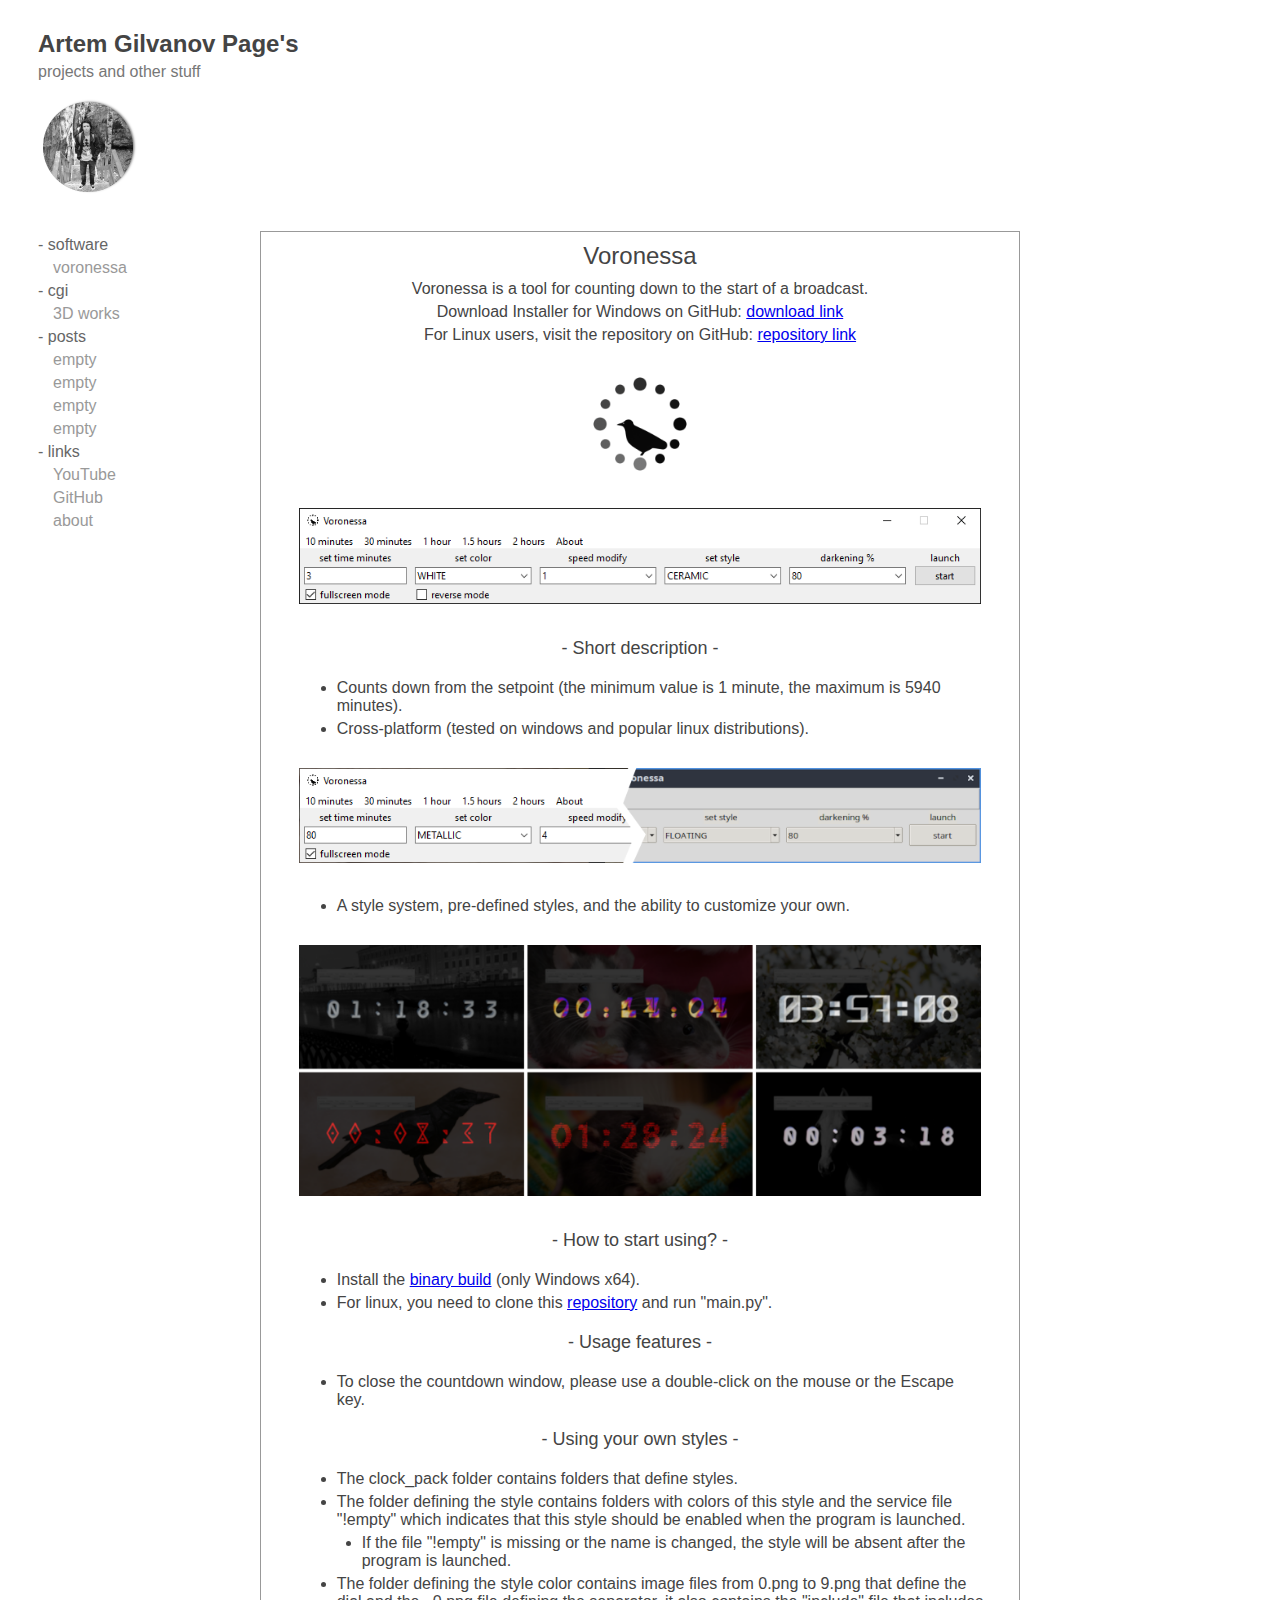
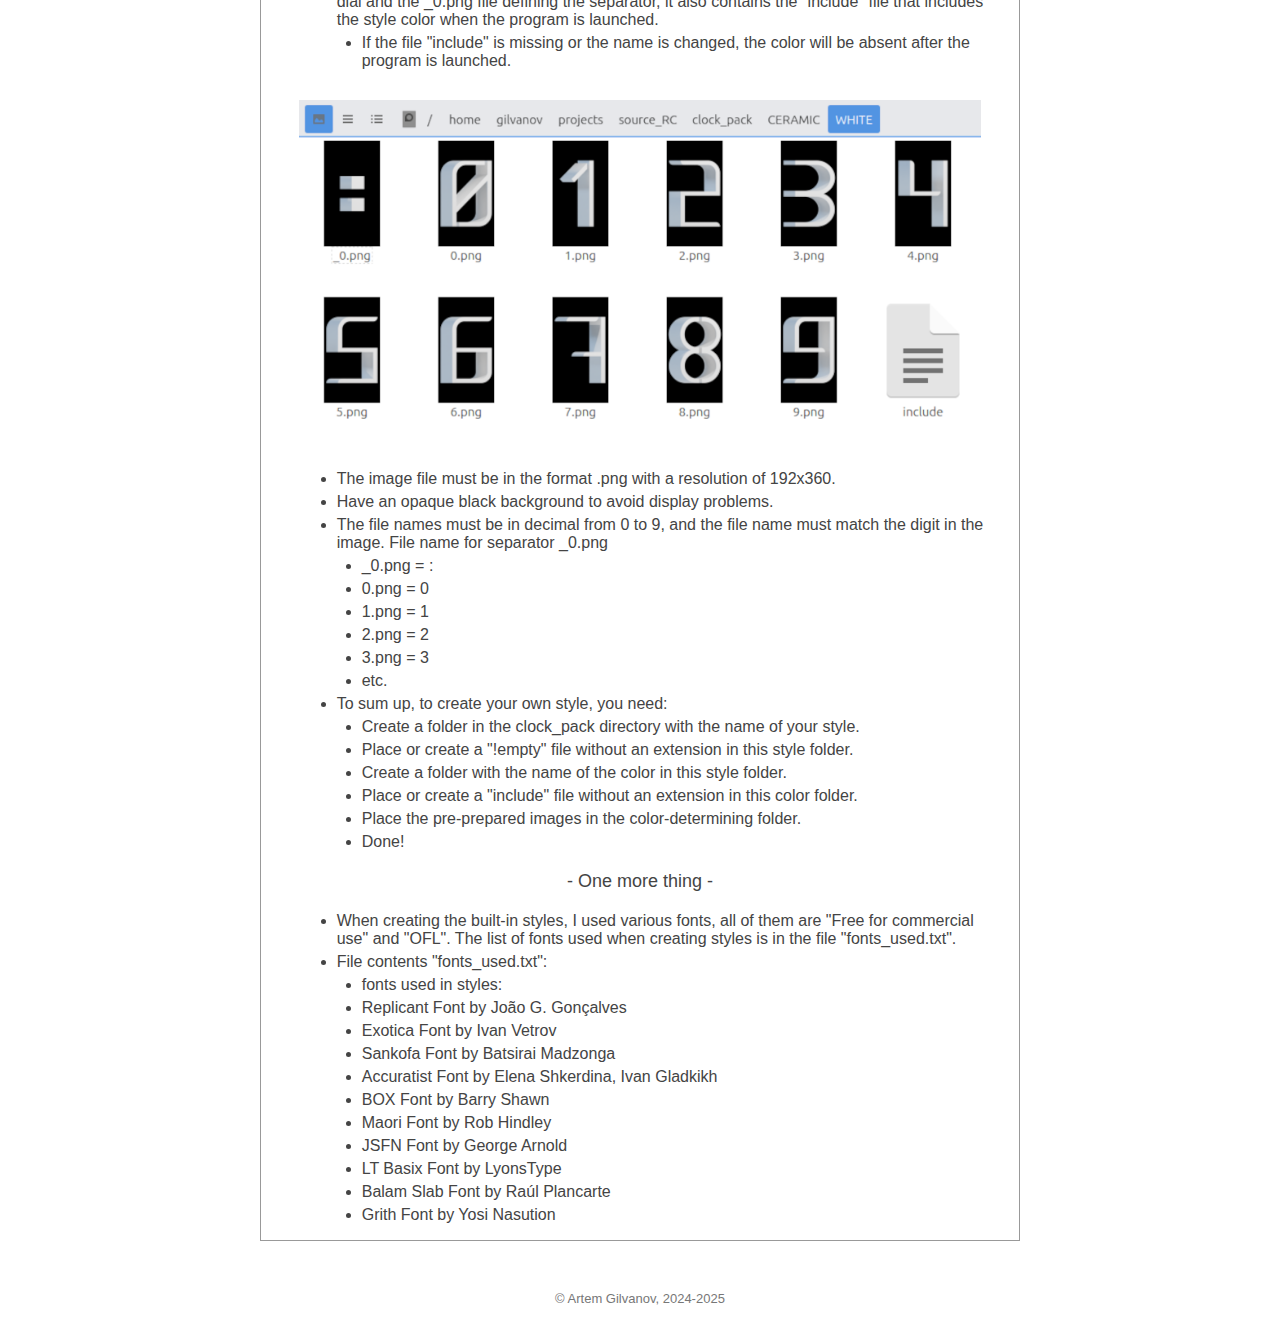
==== commit 4907bcd7: "update" ====
--- a/voronessa.html
+++ b/voronessa.html
@@ -67,7 +67,7 @@
 
 <p class="content_heading">- How to start using? -</p>
 <ul>
-<li class="content_list">Install the binary build (only Windows x64).</li>
+<li class="content_list">Install the <a href="https://github.com/g-metra/voronessa/releases/tag/v1.0.3">binary build</a> (only Windows x64).</li>
 <li class="content_list">For linux, you need to clone this <a href="https://github.com/g-metra/voronessa">repository</a> and run "main.py".</li>
 </ul>
 
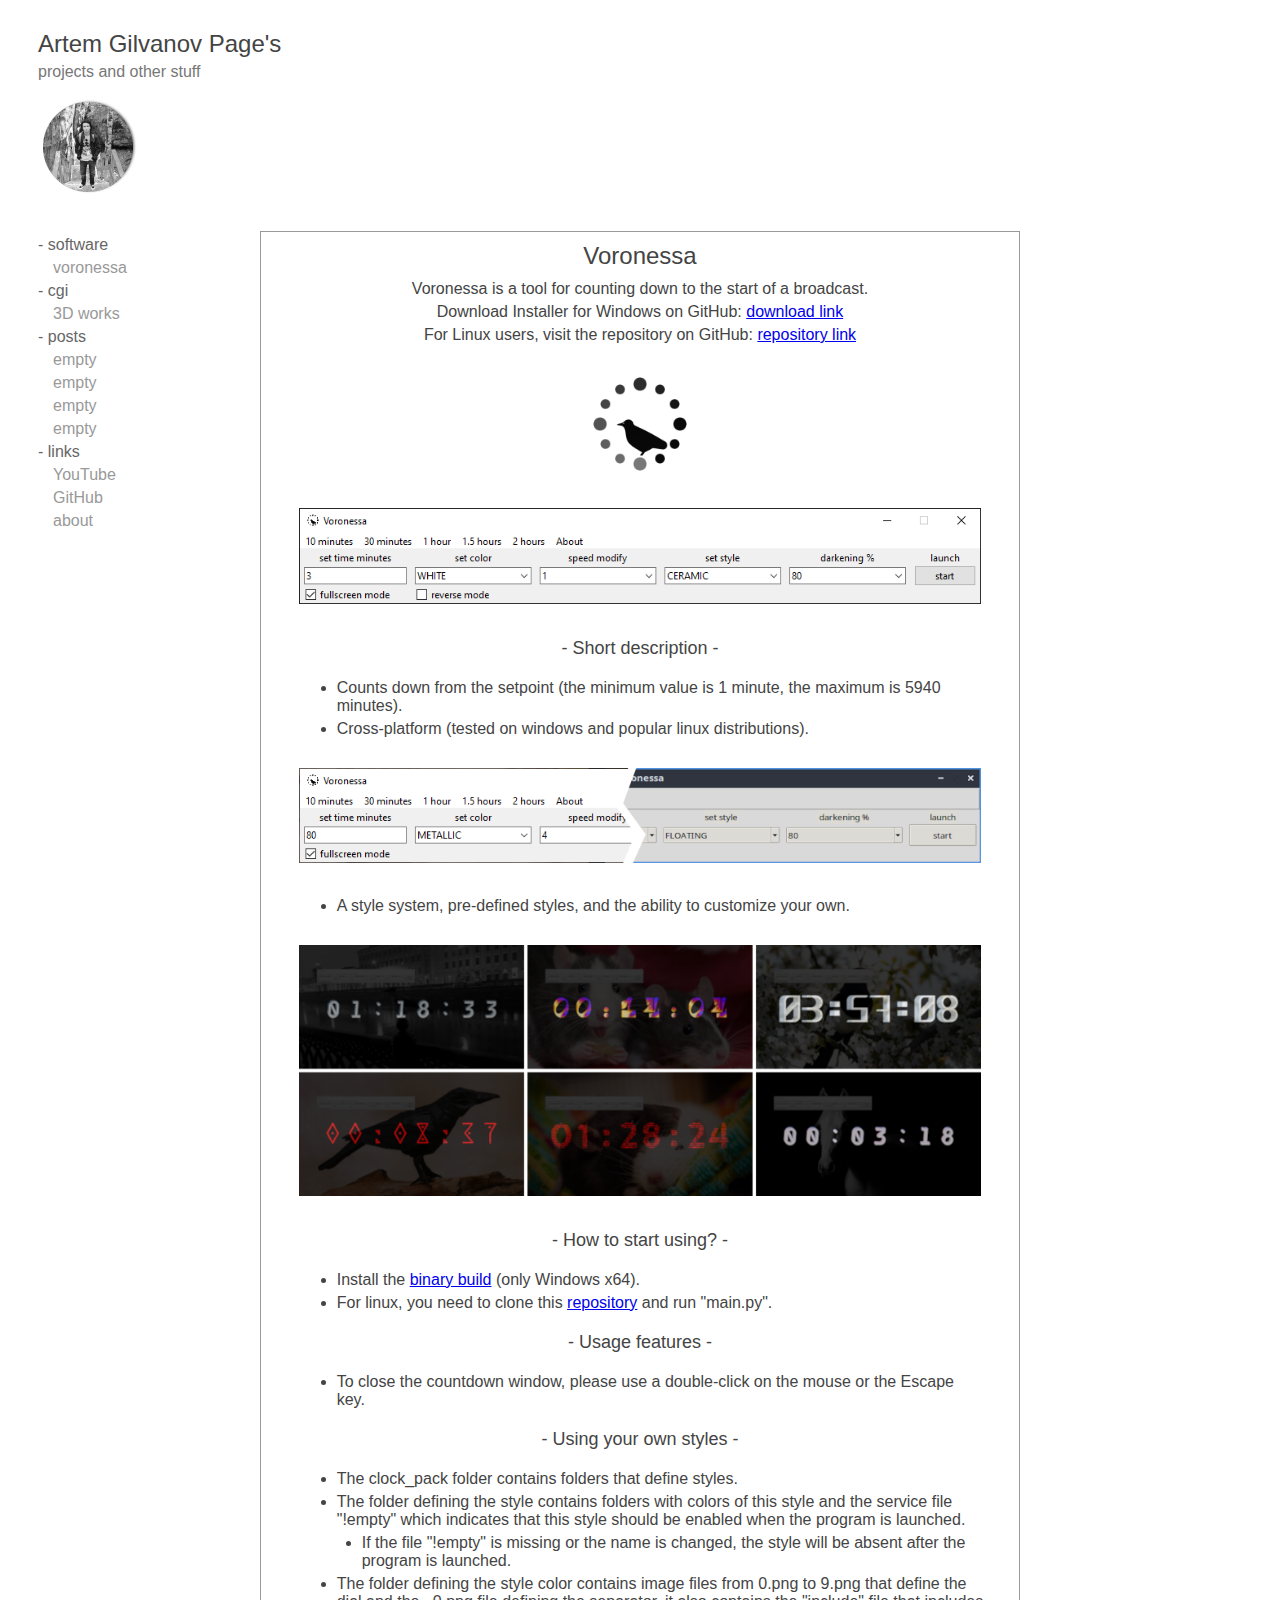
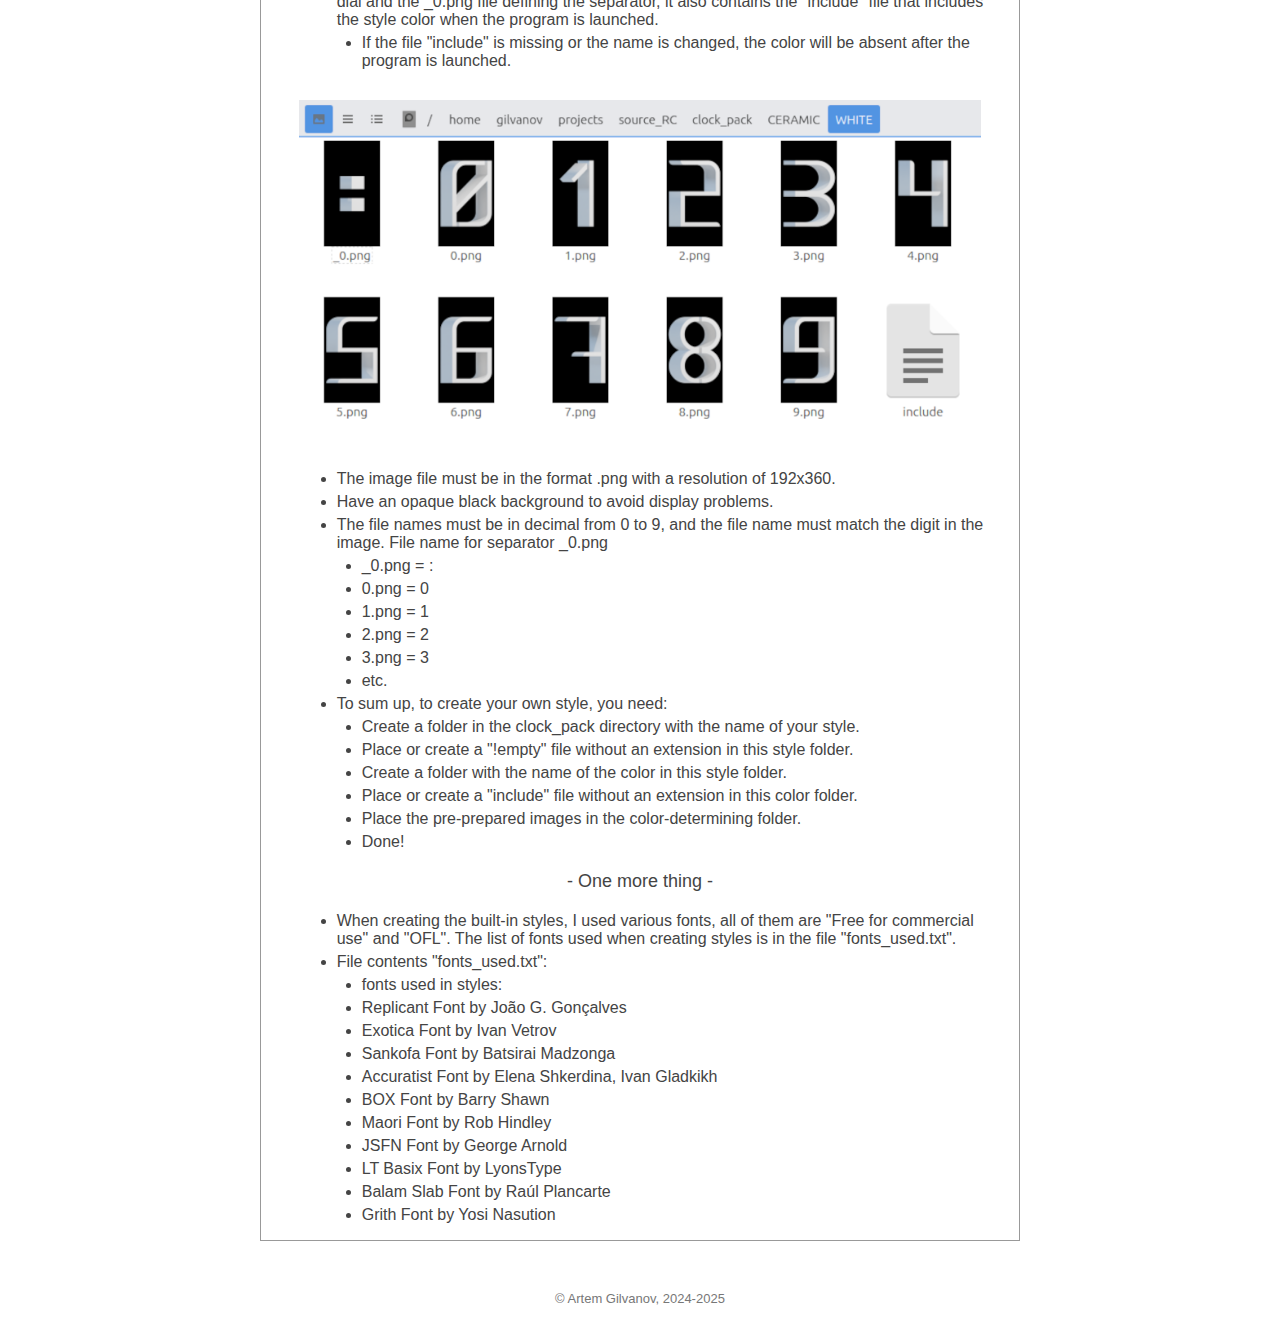
==== commit 235ed6c3: "update" ====
--- a/voronessa.html
+++ b/voronessa.html
@@ -7,7 +7,7 @@
 <body>
 
 <div class="header">
-<h2 class="header_logo">Artem Gilvanov Page's</h2>
+<p class="header_logo">Artem Gilvanov Page's</p>
 <p class="header_title">projects and other stuff</p>
 <div class="logo_image">
 <a href="index.html"><img src="resources/general/icon.png" alt="it's me" width="100" height="100"></a>
--- a/resources/style.css
+++ b/resources/style.css
@@ -5,7 +5,6 @@
 
 .sidebar {
     float: left;
-    width: 15%;
 }
 
 .content_box {
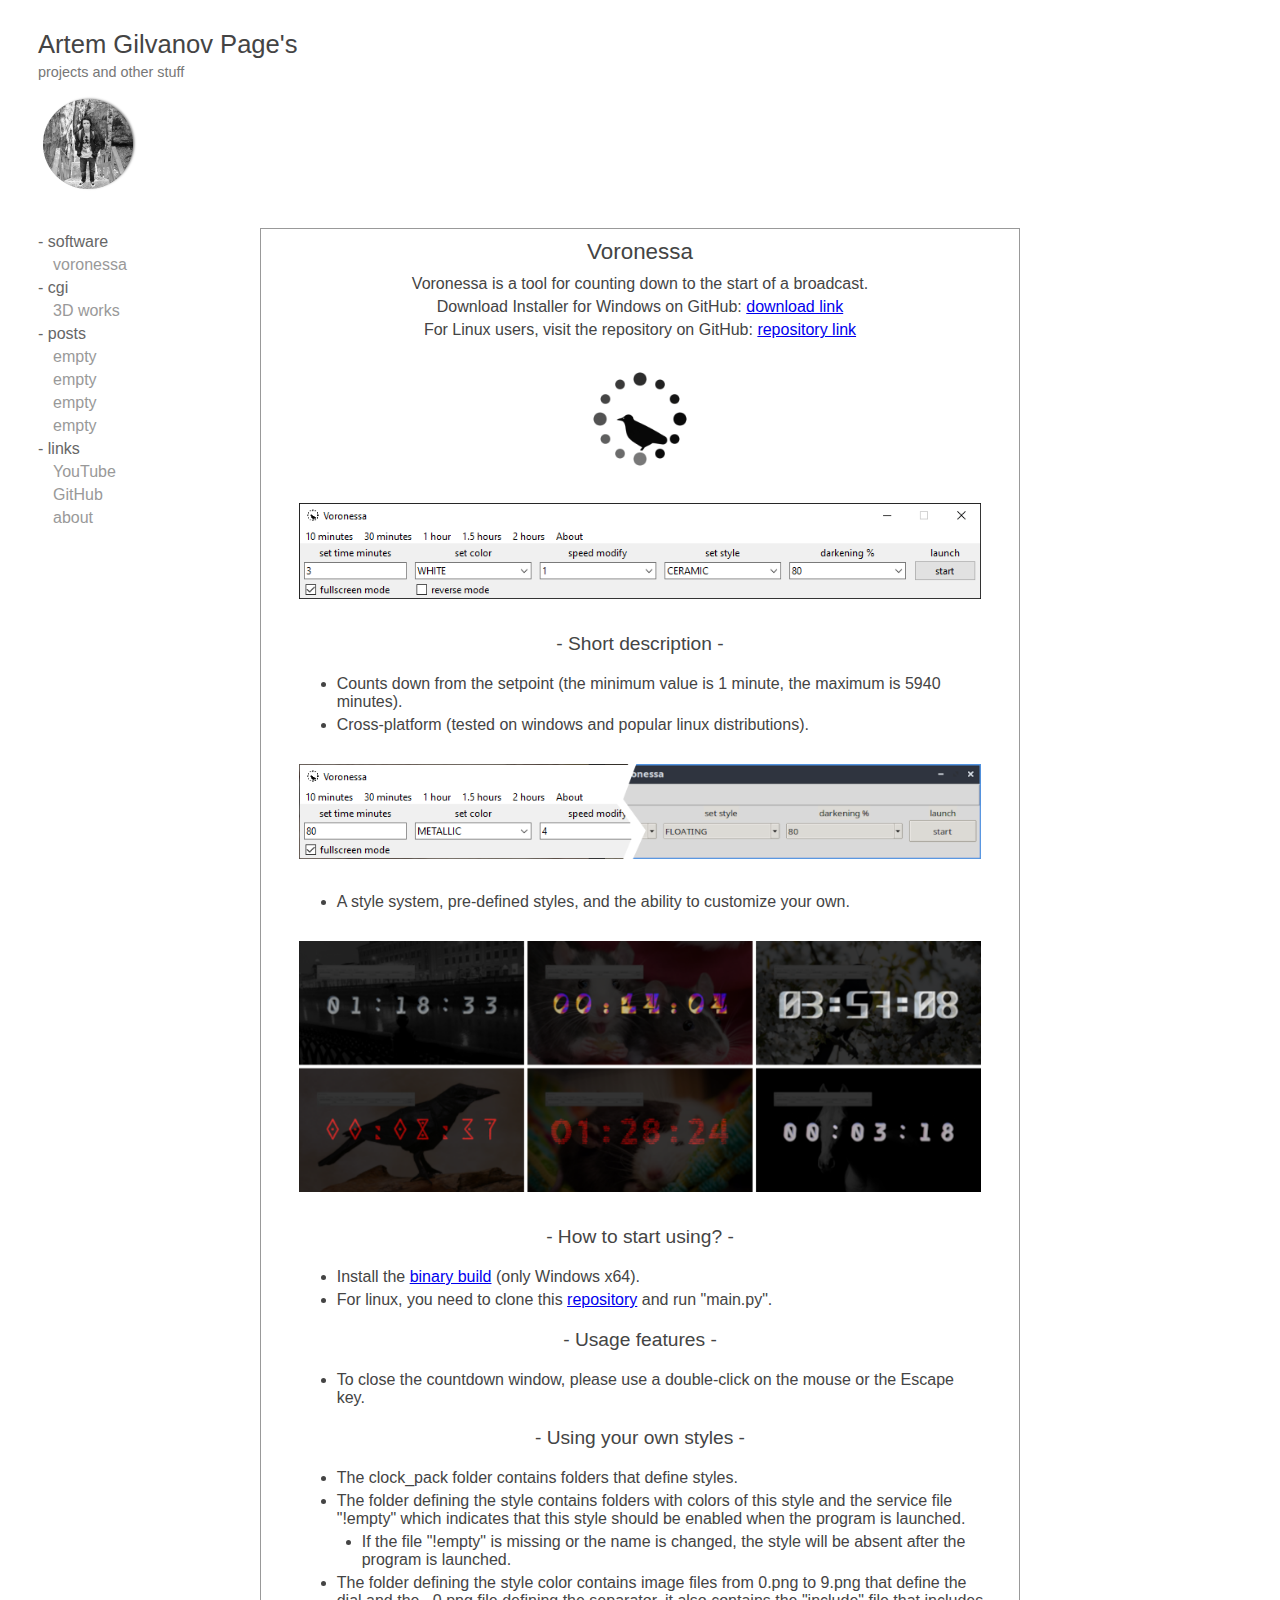
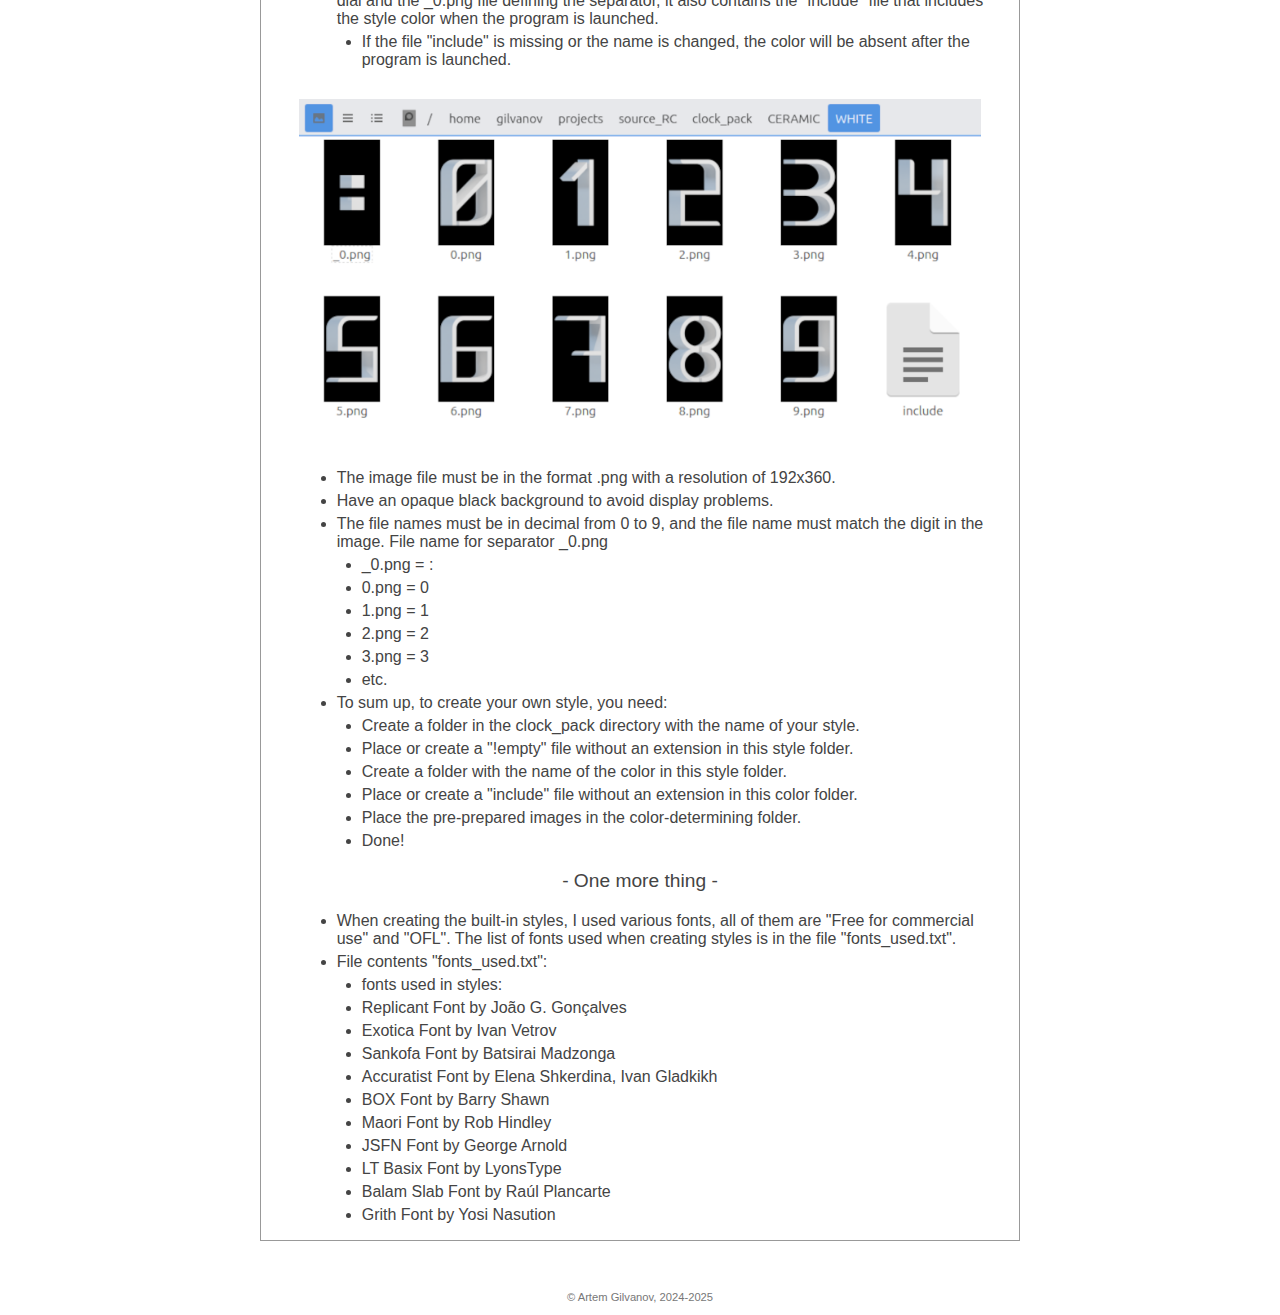
==== commit cc8a463f: "update" ====
--- a/voronessa.html
+++ b/voronessa.html
@@ -16,21 +16,21 @@
 
 <div class="sidebar">
 <p class="menu_item">- software</p>
-<p class="menu_item_margin"><a class="link" href="voronessa.html">voronessa</a></p>
+<p class="menu_item menu_offset"><a class="link" href="voronessa.html">voronessa</a></p>
 
 <p class="menu_item">- cgi</p>
-<p class="menu_item_margin"><a class="link" href="three_d.html">3D works</a></p>
+<p class="menu_item menu_offset"><a class="link" href="three_d.html">3D works</a></p>
 
 <p class="menu_item">- posts</p>
-<p class="menu_item_margin"><a class="link" href="post_1.html">empty</a></p>
-<p class="menu_item_margin"><a class="link" href="post_2.html">empty</a></p>
-<p class="menu_item_margin"><a class="link" href="post_3.html">empty</a></p>
-<p class="menu_item_margin"><a class="link" href="post_4.html">empty</a></p>
+<p class="menu_item menu_offset"><a class="link" href="post_1.html">empty</a></p>
+<p class="menu_item menu_offset"><a class="link" href="post_2.html">empty</a></p>
+<p class="menu_item menu_offset"><a class="link" href="post_3.html">empty</a></p>
+<p class="menu_item menu_offset"><a class="link" href="post_4.html">empty</a></p>
 
 <p class="menu_item">- links</p>
-<p class="menu_item_margin"><a class="link" href="https://youtube.com/@g-metra">YouTube</a></p>
-<p class="menu_item_margin"><a class="link" href="https://github.com/g-metra">GitHub</a></p>
-<p class="menu_item_margin"><a class="link" href="about.html">about</a></p>
+<p class="menu_item menu_offset"><a class="link" href="https://youtube.com/@g-metra">YouTube</a></p>
+<p class="menu_item menu_offset"><a class="link" href="https://github.com/g-metra">GitHub</a></p>
+<p class="menu_item menu_offset"><a class="link" href="about.html">about</a></p>
 </div>
 
 <div class="content_box">
--- a/resources/style.css
+++ b/resources/style.css
@@ -26,7 +26,7 @@
 .footer_label {
     font-family: Arial, Helvetica, Ubuntu, Liberation;
     color: #777777;
-    font-size: small;
+    font-size: 0.7em;
     text-align: center;
 }
 
@@ -34,7 +34,7 @@
     text-align: center;
     color: #444444;
     font-family: Arial, Helvetica, Ubuntu, Liberation;
-    font-size: x-large;
+    font-size: 1.4em;
     margin-top: 10px;
     margin-bottom: 10px;
     width: 90%;
@@ -46,7 +46,7 @@
     text-align: center;
     color: #444444;
     font-family: Arial, Helvetica, Ubuntu, Liberation;
-    font-size: medium;
+    font-size: 1.0em;
     margin-top: 5px;
     margin-bottom: 5px;
     width: 90%;
@@ -58,7 +58,7 @@
     text-align: center;
     color: #444444;
     font-family: Arial, Helvetica, Ubuntu, Liberation;
-    font-size: large;
+    font-size: 1.2em;
     margin-top: 20px;
     margin-bottom: 20px;
     width: 90%;
@@ -70,7 +70,7 @@
     text-align: left;
     color: #444444;
     font-family: Arial, Helvetica, Ubuntu, Liberation;
-    font-size: medium;
+    font-size: 1.0em;
     margin-top: 5px;
     margin-bottom: 5px;
     width: 90%;
@@ -100,7 +100,7 @@
 .link:link {
     font-family: Arial, Helvetica, Ubuntu, Liberation;
     color: #999999;
-    font-size: medium;
+    font-size: 1.0em;
     margin-top: 5px;
     margin-bottom: 5px;
     text-decoration: none;
@@ -109,7 +109,7 @@
 .link:visited {
     font-family: Arial, Helvetica, Ubuntu, Liberation;
     color: #999999;
-    font-size: medium;
+    font-size: 1.0em;
     margin-top: 5px;
     margin-bottom: 5px;
 }
@@ -117,7 +117,7 @@
 .link:hover {
     font-family: Arial, Helvetica, Ubuntu, Liberation;
     color: #666666;
-    font-size: medium;
+    font-size: 1.0em;
     margin-top: 5px;
     margin-bottom: 5px;
 }
@@ -125,7 +125,7 @@
 .link:active {
     font-family: Arial, Helvetica, Ubuntu, Liberation;
     color: #999999;
-    font-size: medium;
+    font-size: 1.0em;
     margin-top: 5px;
     margin-bottom: 5px;
 }
@@ -137,7 +137,7 @@
 .header_logo {
     font-family: Arial, Helvetica, Ubuntu, Liberation;
     color: #444444;
-    font-size: x-large;
+    font-size: 1.6em;
     margin-top: 5px;
     margin-bottom: 5px;
     margin-left: 30px;
@@ -146,7 +146,7 @@
 .header_title {
     font-family: Arial, Helvetica, Ubuntu, Liberation;
     color: #777777;
-    font-size: medium;
+    font-size: 0.9em;
     margin-top: 0px;
     margin-left: 30px;
 }
@@ -154,16 +154,16 @@
 .menu_item {
     font-family: Arial, Helvetica, Ubuntu, Liberation;
     color: #666666;
-    font-size: medium;
+    font-size: 1.0em;
     margin-top: 5px;
     margin-bottom: 5px;
     margin-left: 30px;
 }
 
-.menu_item_margin {
+.menu_offset {
     font-family: Arial, Helvetica, Ubuntu, Liberation;
     color: #888888;
-    font-size: medium;
+    font-size: 1.0em;
     margin-top: 5px;
     margin-bottom: 5px;
     margin-left: 45px;
